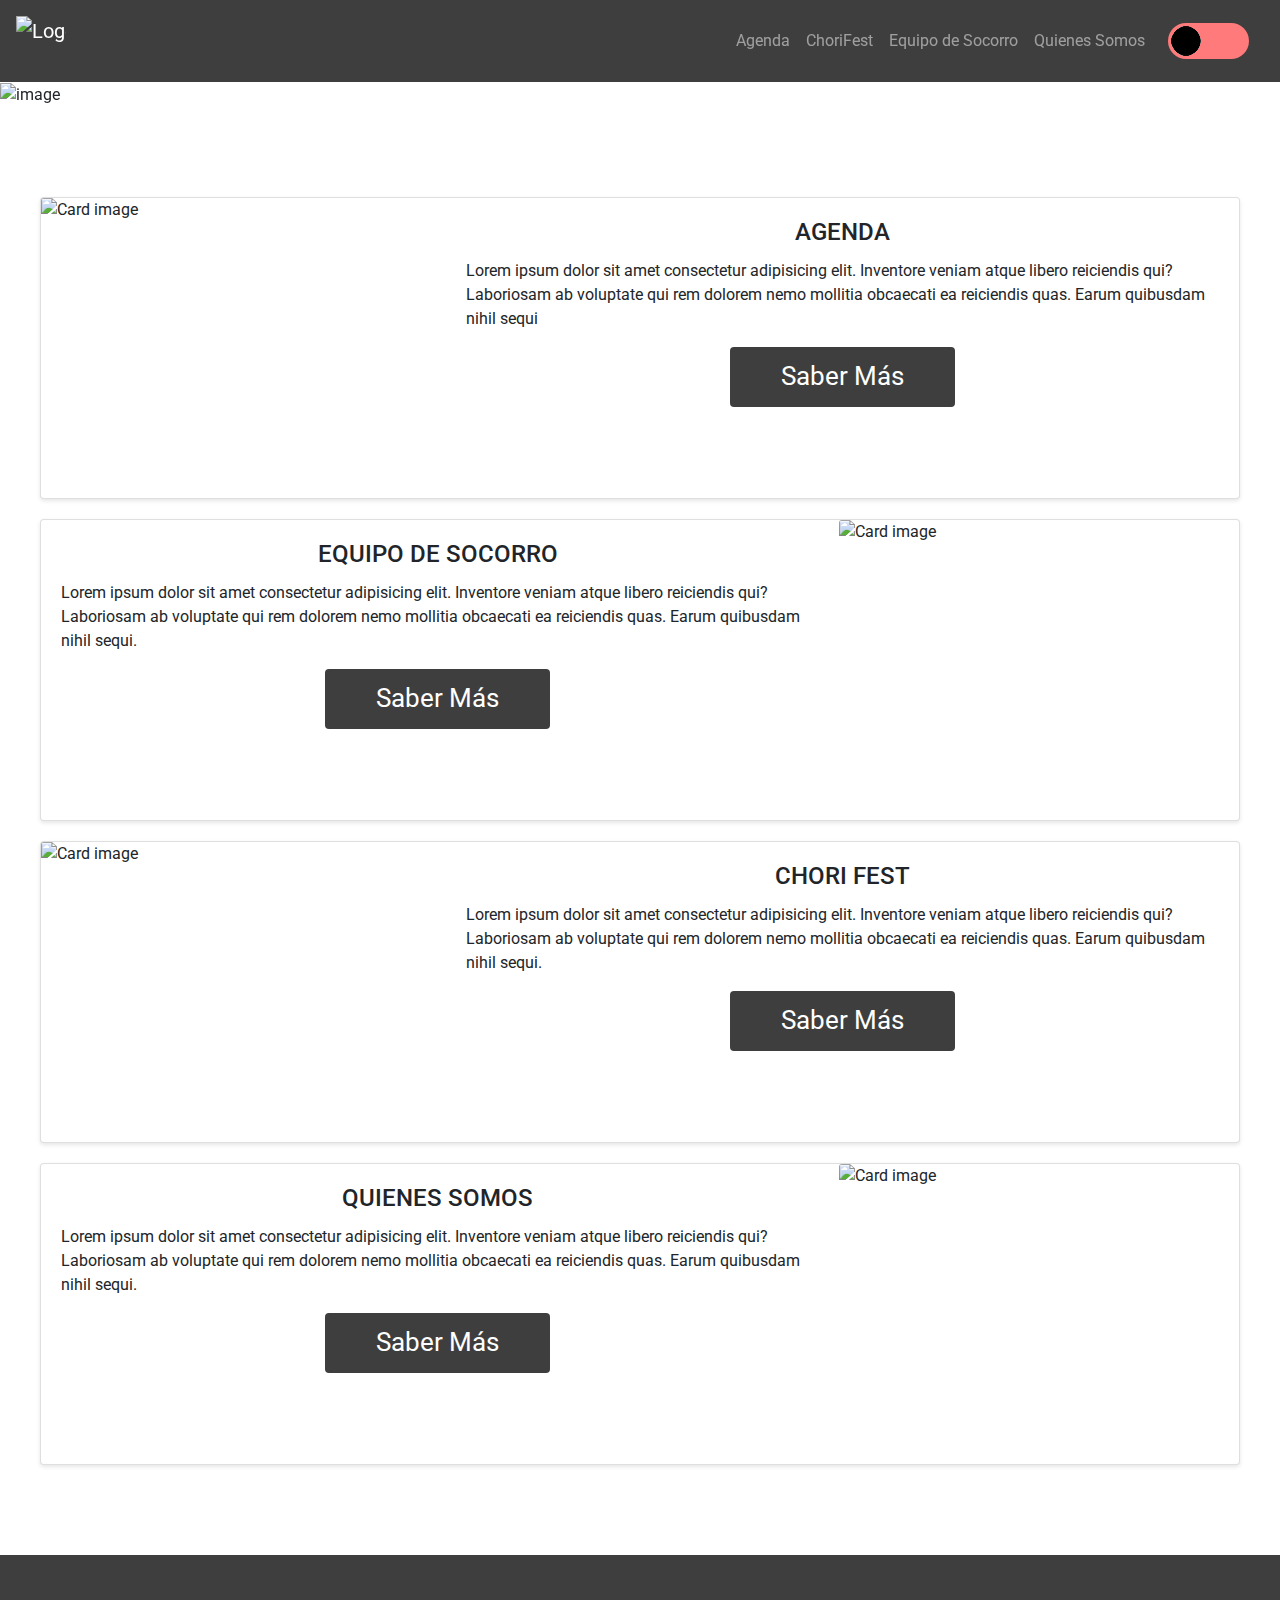
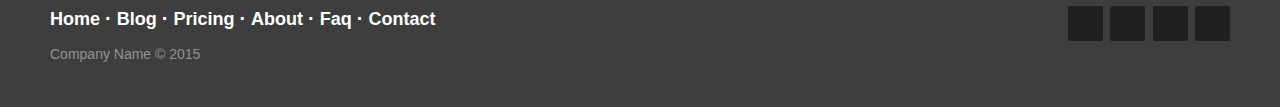
==== index.html @ 5a498813 "implementacion del post a la db desde el formulario" ====
<!DOCTYPE html>
<html lang="en">
<head>
    <meta charset="UTF-8">
    <meta http-equiv="X-UA-Compatible" content="IE=edge">
    <meta name="viewport" content="width=device-width, initial-scale=1.0">
    <title>Centro estudiantil</title>
    <link rel="stylesheet" href="./src/css/style.css">
    <link rel="stylesheet" href="../../src/css/footer.css">
    <link rel="stylesheet" href="./src/css/darkMode.css">
    <link rel="shortcut icon" href="./src/img/index/icons/logo grande.jpg" type="image/x-icon">
<!--Importar las librerias-->
    
    <!-- Latest compiled and minified CSS -->
    <link rel="stylesheet" href="https://cdn.jsdelivr.net/npm/bootstrap@4.6.1/dist/css/bootstrap.min.css">

    <!-- jQuery library -->
    <script src="https://cdn.jsdelivr.net/npm/jquery@3.6.0/dist/jquery.slim.min.js"></script>

    <!-- Popper JS -->
    <script src="https://cdn.jsdelivr.net/npm/popper.js@1.16.1/dist/umd/popper.min.js"></script>

    <!-- Latest compiled JavaScript -->
    <script src="https://cdn.jsdelivr.net/npm/bootstrap@4.6.1/dist/js/bootstrap.bundle.min.js"></script>
    
</head>

<body id="body" class="light">

  <nav class="navbar navbar-expand-sm navbar-dark sticky-top">
          
    <a class="navbar-brand" href="../../index.html">
      <img src="./src/img/index/icons/logo grande.jpg" alt="Logo" class="d-inline-block align-top">
    </a>
    
    <ul class="navbar-nav">
        <!-- Barra de navegacion desplegable -->
        <div class="collapse navbar-collapse" id="collapsibleNavbar">
          <ul class="navbar-nav mr-auto">
            <li class="nav-item">
                <a class="nav-link" href="/src/template/agenda.html">Agenda</a>
            </li>
            <li class="nav-item">
                <a class="nav-link" href="/src/template/chorifest.html">ChoriFest</a>
            </li>
            <li class="nav-item">
                <a class="nav-link" href="/src/template/equipo_socorro.html">Equipo de Socorro</a>
            </li>
            <li class="nav-item">
                <a class="nav-link" href="/src/template/quienes_somos.html">Quienes Somos</a>
            </li>
            <li class="nav-item">
                <input type="checkbox" class="darkmode" id="btn_dark">
                </input>
            </li>
          </ul>
        </div>
    </ul> 
            
    <button class="navbar-toggler" type="button" data-toggle="collapse" data-target="#collapsibleNavbar">
      <span class="navbar-toggler-icon"></span>
    </button>

</nav>
  
  <header>
    <div id="demo" class="carousel slide" data-ride="carousel">

      <!-- Indicators -->
      <ul class="carousel-indicators">
        <li data-target="#demo" data-slide-to="0" class="active"></li>
        <li data-target="#demo" data-slide-to="1"></li>
        <li data-target="#demo" data-slide-to="2"></li>
      </ul>
    
      <!-- The slideshow -->
      <div class="carousel-inner">
        <div class="carousel-item active">
          <img src="./src/img/index/compu.jpeg" alt="image">
        </div>
        <div class="carousel-item">
          <img src="./src/img/index/estudiantes.jpg" alt="image">
        </div>
        <div class="carousel-item">
          <img src="./src/img/index/estudiantes2.jpg" alt="image">
        </div>
      </div>
    
      <!-- Left and right controls -->
      <a class="carousel-control-prev" href="#demo" data-slide="prev">
        <span class="carousel-control-prev-icon"></span>
      </a>
      <a class="carousel-control-next" href="#demo" data-slide="next">
        <span class="carousel-control-next-icon"></span>
      </a>
    
    </div>
  </header>
  
  <main class="container">
    
    <section id="agenda">
    
      <div class="card">
        <img class="card-img-top" src="./src/img/index/images.jpeg" alt="Card image">
        <div class="card-body">
          <h4 class="card-title">AGENDA</h4>
          <p class="card-text">           
            Lorem ipsum dolor sit amet consectetur adipisicing elit. 
            Inventore veniam atque libero reiciendis qui? 
            Laboriosam ab voluptate qui rem dolorem nemo mollitia obcaecati ea reiciendis quas. 
            Earum quibusdam nihil sequi
          </p>
          <a href="./src/template/agenda.html" class="btn">Saber Más</a>
        </div>
      </div>
      
    </section>
  
    <section id="equipoSocorro">
      <div class="card">
        <img class="card-img-top" src="./src/img/index/images.jpeg" alt="Card image">
        <div class="card-body">
          <h4 class="card-title">EQUIPO DE SOCORRO</h4>
          <p class="card-text">           
            Lorem ipsum dolor sit amet consectetur adipisicing elit. 
            Inventore veniam atque libero reiciendis qui? 
            Laboriosam ab voluptate qui rem dolorem nemo mollitia obcaecati ea reiciendis quas. 
            Earum quibusdam nihil sequi.
          </p>
          <a href="./src/template/equipo_socorro.html" class="btn">Saber Más</a>
        </div>
      </div>
    </section>
    
    <section id="chorifest">
      <div class="card">
        <img class="card-img-top" src="./src/img/index/images.jpeg" alt="Card image">
        <div class="card-body">
          <h4 class="card-title">CHORI FEST</h4>
          <p class="card-text">           
            Lorem ipsum dolor sit amet consectetur adipisicing elit. 
            Inventore veniam atque libero reiciendis qui? 
            Laboriosam ab voluptate qui rem dolorem nemo mollitia obcaecati ea reiciendis quas. 
            Earum quibusdam nihil sequi.
          </p>
          <a href="./src/template/chorifest.html" class="btn">Saber Más</a>
        </div>
      </div>
    </section>
    
    <section id="quienesSomos">
      <div class="card">
        <img class="card-img-top" src="./src/img/index/images.jpeg" alt="Card image">
        <div class="card-body">
          <h4 class="card-title">QUIENES SOMOS</h4>
          <p class="card-text">           
            Lorem ipsum dolor sit amet consectetur adipisicing elit. 
            Inventore veniam atque libero reiciendis qui? 
            Laboriosam ab voluptate qui rem dolorem nemo mollitia obcaecati ea reiciendis quas. 
            Earum quibusdam nihil sequi.
          </p>
          <a href="./src/template/quienes_somos.html" class="btn">Saber Más</a>
        </div>
      </div>
    </section>
  </main>  

	<footer class="footer-distributed">
    
		<div class="footer-right">
    
			<a href="#"><i class="fa fa-facebook"></i></a>
			<a href="#"><i class="fa fa-twitter"></i></a>
			<a href="#"><i class="fa fa-linkedin"></i></a>
			<a href="#"><i class="fa fa-github"></i></a>
    
		</div>
    
		<div class="footer-left">
    
			<p class="footer-links">
				<a class="link-1" href="#">Home</a>
    
				<a href="#">Blog</a>
    
				<a href="#">Pricing</a>
    
				<a href="#">About</a>
    
				<a href="#">Faq</a>
    
				<a href="#">Contact</a>
			</p>
    
			<p>Company Name &copy; 2015</p>
		</div>
      
	</footer>  
  
  <script src="./src/js/global/darkMode.js"></script>
  <script src="https://kit.fontawesome.com/4d7393f56f.js" crossorigin="anonymous"></script>
</body>
</html>
---- src/css/style.css ----
@import url(https://fonts.googleapis.com/css?family=Roboto:400,500,300,700);


@media screen and (min-width: 576px) {
    /* Adjust the left margin of navbar-nav to push it to the right */
    .navbar-nav {
        margin-left: auto;
    }
    
    /* Styles for individual navigation elements in the navbar */
    .navbar-nav .nav-item {
        display: flex; /* Display elements in a row */
        align-items: center; /* Vertically center within each element */
    }    
}

/* Styles for the navigation bar */
nav {
    background-color: #3e3e3e; /* Dark blue background color */
}

/* Styles for images within navigation links */
nav a img { 
    height: 50px; /* Image height */
    width: 50px; /* Image width */
}


/* Styles for images within the header carousel */
header .carousel-inner img {
    width: 100%; /* Full width */
    height: 500px; /* Fixed height */
    object-fit: cover; /* Maintain aspect ratio while fitting into the container */
}



.container {
  display: flex;
  flex-direction: column;
  justify-content: center;
  align-items: center;
  margin: 40px;
  padding: 40px;
}

.card{
    width: 1200px;
    display: flex;
    flex-direction: row;
    margin: 10px;
    gap: 5px;
    background-color: #FFFFFF;
    box-shadow: 0 2px 4px rgba(0, 0, 0, 0.1);
}


.card .card-img-top {
    width: 400px;
    height: 300px;
}

.card-body {
    display: flex;
    flex-direction: column;
    align-items: center;
}

.card-body a{
    display: flex;
    justify-content: center;
    align-items: center;
    background:#3e3e3e; /* Dark blue background color */

    color:#fff;
    border:none;
    position:relative;
    height:60px;
    font-size:1.6em;
    padding:0 2em;
    cursor:pointer;
    transition:800ms ease all;
    outline:none;
  }
.card-body a:hover{
    background:#fff;
    color:#3e3e3e;
  }
.card-body a:before,
.card-body a:after{
    content:'';
    position:absolute;
    top:0;
    right:0;
    height:2px;
    width:0;
    background: #3e3e3e;
    transition:400ms ease all;
  }
.card-body a:after{
    right:inherit;
    top:inherit;
    left:0;
    bottom:0;
  }
.card-body a:hover:before,
.card-body a:hover:after{
    width:100%;
    transition:800ms ease all;
  }
---- src/css/footer.css ----
#agenda .card{
    flex-direction: row;
    }
    
    #chorifest .card {
        flex-direction: row;
    }
    
    #equipoSocorro .card{
      flex-direction: row-reverse;
    }
    
    #quienesSomos .card {
        flex-direction: row-reverse;
    }
    
    footer{
        display: flex;
        align-items: center;
        background-color:#AAAAAA;
    }
    
    #social-media {
        display: flex;
        flex-direction: row;
        justify-content: space-evenly;
        align-items: center;
    }
    
    #social-media img{
        width: 30px; 
        height: 30px;
        margin: 10px;
    }
    
    #direcciones {
        display: flex;
        flex-direction: row;
        justify-content: center;
        text-align: center;
    }
    
    
    .footer-distributed {
      background-color: #3e3e3e; /* Dark blue background color */
      box-shadow: 0 1px 1px 0 rgba(0, 0, 0, 0.12);
      box-sizing: border-box;
      width: 100%;
      text-align: left;
      font: normal 16px sans-serif;
      padding: 45px 50px;
    }
    
    .footer-distributed .footer-left p {
      color: #8f9296;
      font-size: 14px;
      margin: 0;
    }
    /* Footer links */
    
    .footer-distributed p.footer-links {
      font-size: 18px;
      font-weight: bold;
      color: #ffffff;
      margin: 0 0 10px;
      padding: 0;
      transition: ease .25s;
    }
    
    .footer-distributed p.footer-links a {
      display: inline-block;
      line-height: 1.8;
      text-decoration: none;
      color: inherit;
      transition: ease .25s;
    }
    
    .footer-distributed .footer-links a:before {
      content: "·";
      font-size: 20px;
      left: 0;
      color: #fff;
      display: inline-block;
      padding-right: 5px;
    }
    
    .footer-distributed .footer-links .link-1:before {
      content: none;
    }
    
    .footer-distributed .footer-right {
      float: right;
      margin-top: 6px;
      max-width: 180px;
    }
    
    .footer-distributed .footer-right a {
      display: inline-block;
      width: 35px;
      height: 35px;
      background-color: #202020; /* Dark blue background color */
      border-radius: 2px;
      font-size: 20px;
      color: #ffffff;
      text-align: center;
      line-height: 35px;
      margin-left: 3px;
      transition:all .25s;
    }
    
    .footer-distributed .footer-right a:hover{transform:scale(1.1); -webkit-transform:scale(1.1);}
    
    .footer-distributed p.footer-links a:hover{text-decoration:underline;}
    
    /* Media Queries */
    
    @media (max-width: 600px) {
      .footer-distributed .footer-left, .footer-distributed .footer-right {
        text-align: center;
      }
      .footer-distributed .footer-right {
        float: none;
        margin: 0 auto 20px;
      }
      .footer-distributed .footer-left p.footer-links {
        line-height: 1.8;
      }
    }
---- src/css/darkMode.css ----
body {
  transition: background-color 0.5s ease;
}

.light {
  background-color: rgb(255, 255, 255);    
}

.dark {
  background-color: rgb(20, 20, 20);
}

.darkmode {
  --s: 30px; /* adjust this to control the size*/
  
  height: calc(var(--s) + var(--s)/5);
  width: auto;
  aspect-ratio: 2.25;
  border-radius: var(--s);
  margin: calc(var(--s)/2);
  display: grid;
  cursor: pointer;
  background-color: #ff7a7a;
  box-sizing: content-box;
  overflow: hidden;
  transition: .3s .1s;
  -webkit-appearance: none;
  -moz-appearance: none;
  appearance: none;
}

.darkmode:before {
  content: "";
  padding: calc(var(--s)/10);
  --_g: radial-gradient(circle closest-side at calc(100% - var(--s)/2) 50%, #000 96%, #0000);
  background: 
    var(--_g) 0 /var(--_p,var(--s)) 100% no-repeat content-box,
    var(--_g) var(--_p,0)/var(--s)  100% no-repeat content-box,
    #fff;
  mix-blend-mode: darken;
  filter: blur(calc(var(--s)/12)) contrast(11);
  transition: .4s, background-position .4s .1s,
    padding cubic-bezier(0,calc(var(--_i,-1)*200),1,calc(var(--_i,-1)*200)) .25s .1s;
}

.darkmode:checked + .screen:after + #instrucciones + #flex-container{
  background-color: #85ff7a;
  box-shadow: 0 20px 40px rgba(85, 255, 122, 0.4);
}

#instrucciones{
  box-shadow: 0 20px 40px rgba(206, 204, 204, 0.4);
}
#flex-container{
  box-shadow: 0 20px 40px rgba(206, 204, 204, 0.4);
}

/* Cambia el color del sombreado */
.screen:after {
  content: '';
  display: block;
  position: absolute;
  top: 0;
  left: 20px;
  right: 20px;
  bottom: 0;
  border-radius: 15px;
  box-shadow: 0 20px 40px rgba(206, 204, 204, 0.4);
  z-index: -1;
}

.darkmode:checked:before {
  padding: calc(var(--s)/10 + .05px) calc(var(--s)/10);
  --_p: 100%;
  --_i: 1;
}
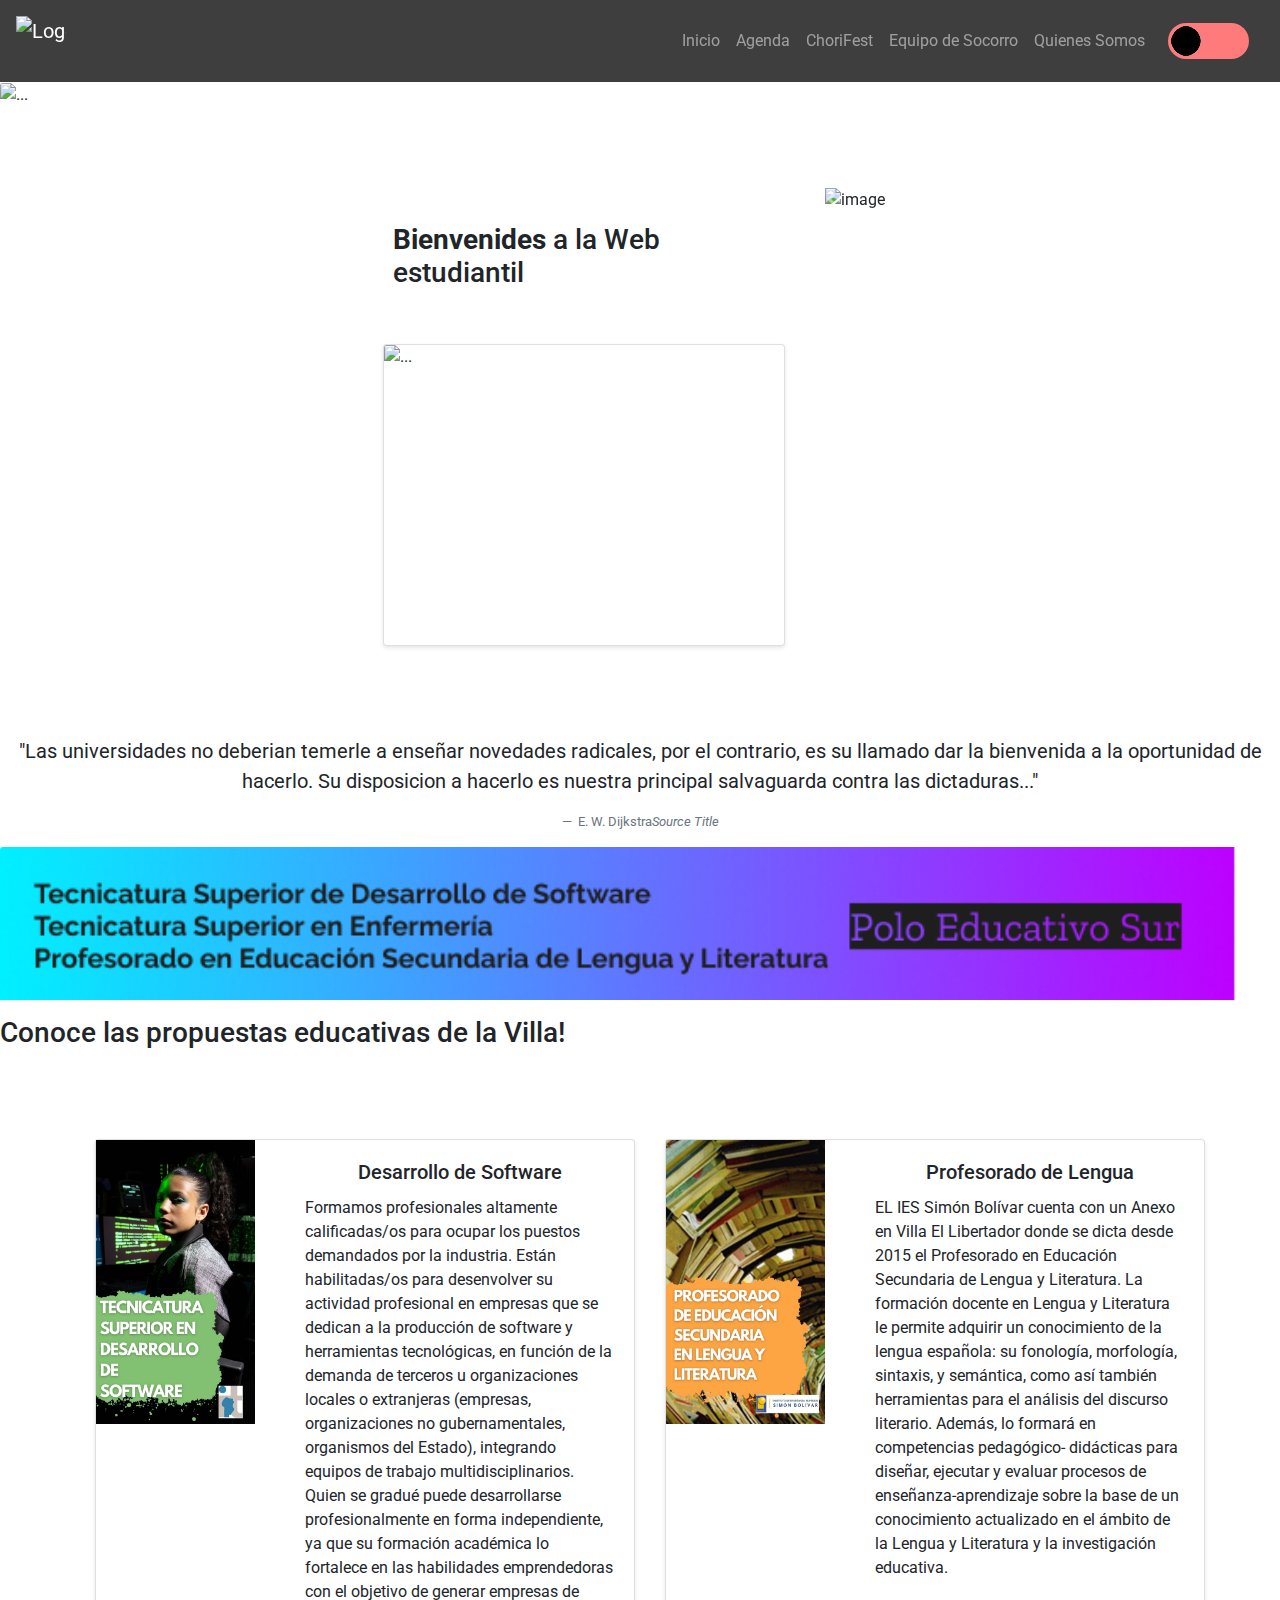
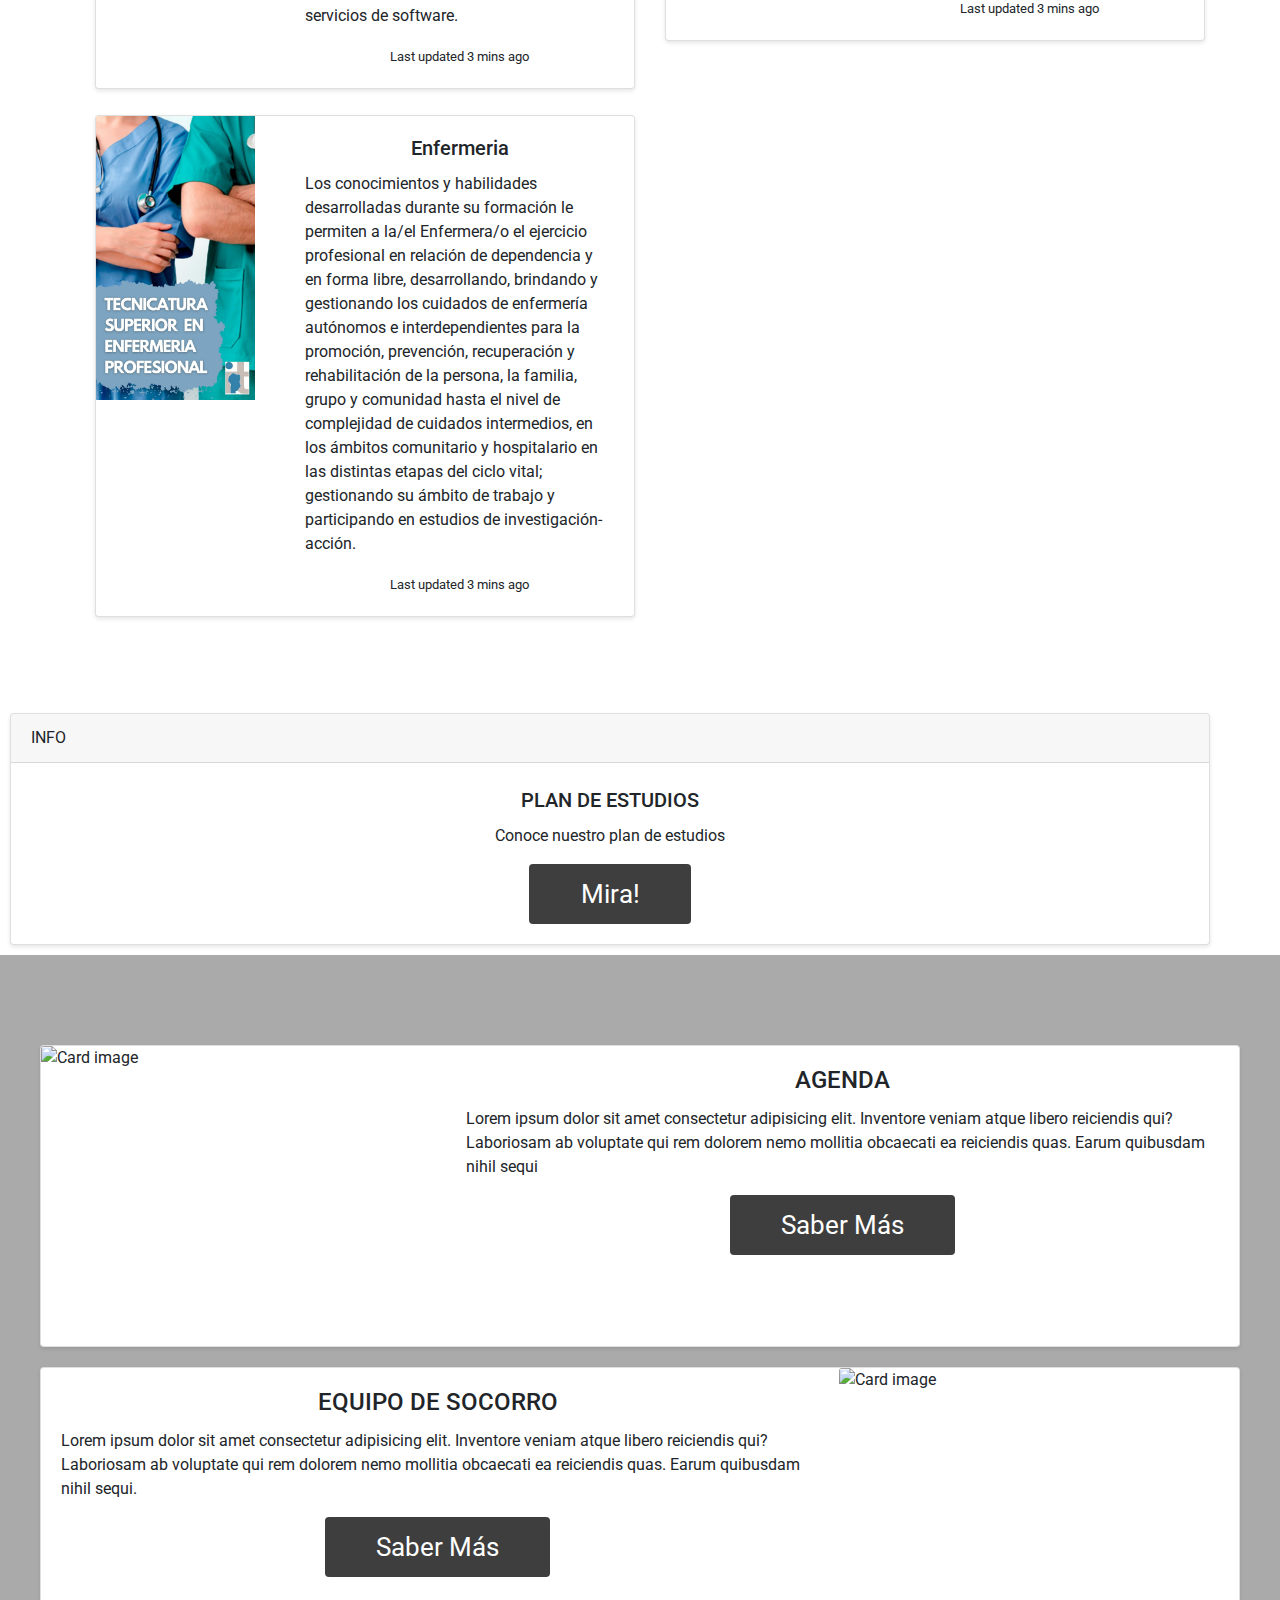
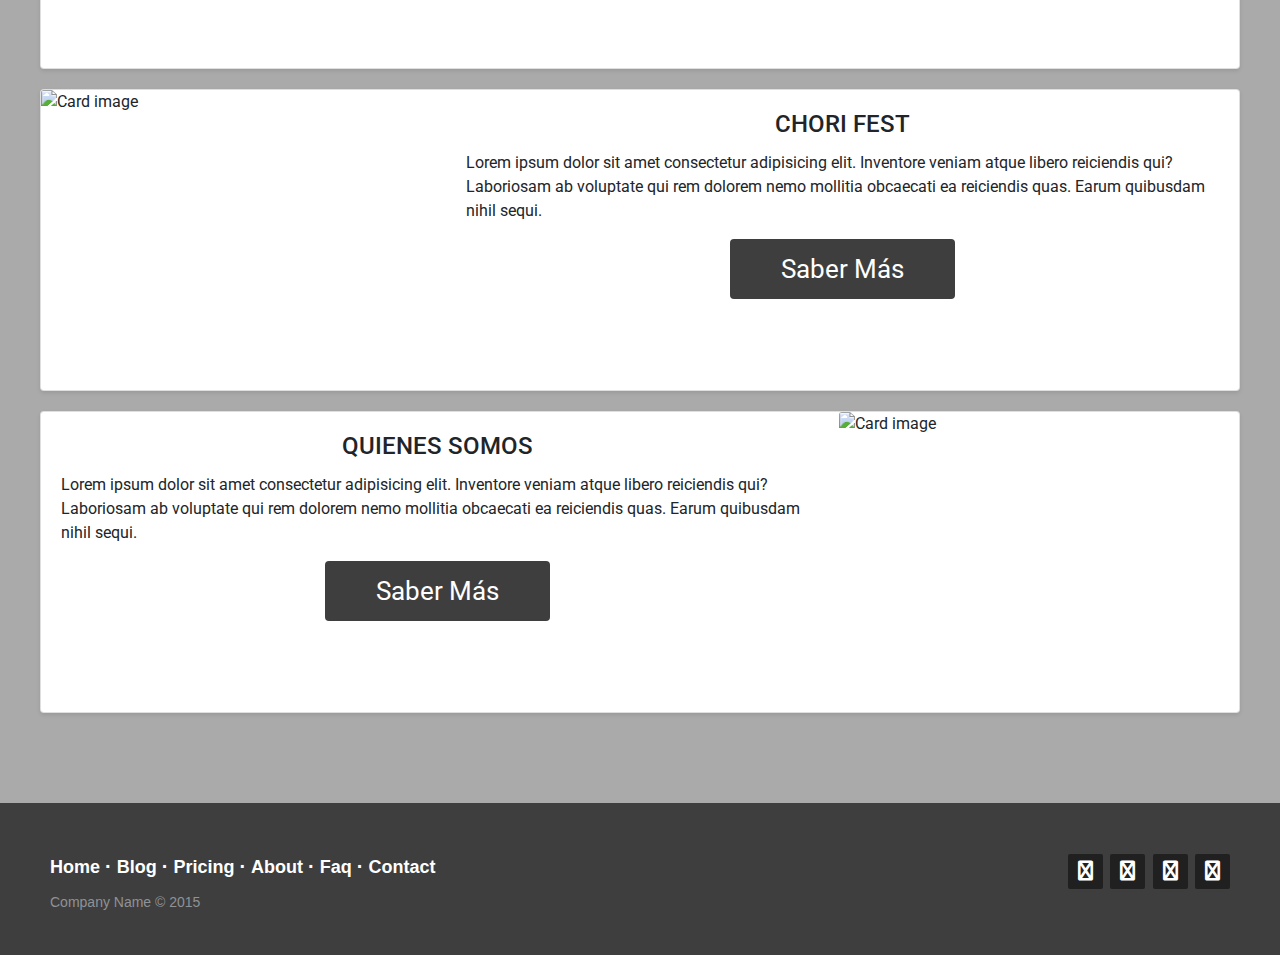
==== commit 78635845: "se actualizo el home (index), se agrego lo de polo educativo, y un par de banners" ====
--- a/index.html
+++ b/index.html
@@ -23,6 +23,8 @@
     <!-- Latest compiled JavaScript -->
     <script src="https://cdn.jsdelivr.net/npm/bootstrap@4.6.1/dist/js/bootstrap.bundle.min.js"></script>
     
+    <link rel="stylesheet" href="https://cdnjs.cloudflare.com/ajax/libs/font-awesome/6.0.0-beta3/css/all.min.css">
+    
 </head>
 
 <body id="body" class="light">
@@ -38,7 +40,10 @@
         <div class="collapse navbar-collapse" id="collapsibleNavbar">
           <ul class="navbar-nav mr-auto">
             <li class="nav-item">
-                <a class="nav-link" href="/src/template/agenda.html">Agenda</a>
+              <a class="nav-link" href="../../index.html"> Inicio </a>
+          </li>
+            <li class="nav-item">
+                <a class="nav-link" href="/src/template/agenda.html">Agenda </a>
             </li>
             <li class="nav-item">
                 <a class="nav-link" href="/src/template/chorifest.html">ChoriFest</a>
@@ -64,39 +69,163 @@
 </nav>
   
   <header>
-    <div id="demo" class="carousel slide" data-ride="carousel">
-
-      <!-- Indicators -->
-      <ul class="carousel-indicators">
-        <li data-target="#demo" data-slide-to="0" class="active"></li>
-        <li data-target="#demo" data-slide-to="1"></li>
-        <li data-target="#demo" data-slide-to="2"></li>
-      </ul>
-    
-      <!-- The slideshow -->
-      <div class="carousel-inner">
-        <div class="carousel-item active">
-          <img src="./src/img/index/compu.jpeg" alt="image">
-        </div>
-        <div class="carousel-item">
-          <img src="./src/img/index/estudiantes.jpg" alt="image">
-        </div>
-        <div class="carousel-item">
-          <img src="./src/img/index/estudiantes2.jpg" alt="image">
-        </div>
-      </div>
-    
-      <!-- Left and right controls -->
-      <a class="carousel-control-prev" href="#demo" data-slide="prev">
-        <span class="carousel-control-prev-icon"></span>
-      </a>
-      <a class="carousel-control-next" href="#demo" data-slide="next">
-        <span class="carousel-control-next-icon"></span>
-      </a>
-    
-    </div>
+<div class="img">
+  <img src="src\img\index\Group 3.svg" class="card-img-top" alt="...">
+</div>
+
   </header>
-  
+
+  
+  <div class="container">
+    <div class="row">
+      <div class="col">
+
+        <div class="card-body">
+          <p class="card-text"> <h3><strong> Bienvenides</strong> a la Web estudiantil</h3></p>
+        </div>
+        <div class="card" style="width: auto">
+          <img src="src\img\index\mujer en tecnologia.png" class="card-img-top" alt="...">
+
+        </div>
+
+      </div>
+      <div class="col">
+
+        <div id="demo" class="carousel slide" data-ride="carousel">
+
+          <!-- Indicators -->
+          <ul class="carousel-indicators">
+            <li data-target="#demo" data-slide-to="0" class="active"></li>
+            <li data-target="#demo" data-slide-to="1"></li>
+            <li data-target="#demo" data-slide-to="2"></li>
+          </ul>
+        
+          <!-- The slideshow -->
+          <div class="carousel-inner">
+            <div class="carousel-item active">
+              <img src="src\img\index\chicas develop.png" alt="image">
+            </div>
+            <div class="carousel-item">
+              <img src="src\img\index\chicas hardware.png" alt="image">
+            </div>
+            <div class="carousel-item">
+              <img src="src\img\index\perrito programador.png" alt="image">
+            </div>
+          </div>
+        
+          <!-- Left and right controls -->
+          <a class="carousel-control-prev" href="#demo" data-slide="prev">
+            <span class="carousel-control-prev-icon"></span>
+          </a>
+          <a class="carousel-control-next" href="#demo" data-slide="next">
+            <span class="carousel-control-next-icon"></span>
+          </a>
+        
+        </div>
+      </div>
+    </div>
+  </div>
+
+
+  <figure class="text-center">
+    <blockquote class="blockquote">
+      <p>"Las universidades no deberian temerle a enseñar novedades radicales, por el contrario, es su llamado
+        dar la bienvenida a la oportunidad de hacerlo.
+      Su disposicion a hacerlo es nuestra principal salvaguarda contra las dictaduras..." </p>
+    </blockquote>
+    <figcaption class="blockquote-footer">
+      E. W. Dijkstra<cite title="Source Title">Source Title</cite>
+    </figcaption>
+  </figure>
+
+  
+<!-- POLO EDUCATIVO -->
+
+<div class="img">
+  <img src="src\img\index\polo.png" class="card-img-top" alt="...">
+</div>
+<div class="propuesta">
+<p>
+  <h3>Conoce las propuestas educativas de la Villa!</h3>
+</p>
+</div>
+<div class="container">
+  <div class="row">
+    <div class="col-md-6">
+      <div class="card mb-3" style="max-width: 540px;">
+        <div class="row g-0">
+          <div class="col-md-4">
+            <img src="src\img\index\SOFTWARE IMG.jpg" class="img-fluid rounded-start" alt="...">
+          </div>
+          <div class="col-md-8">
+            <div class="card-body">
+              <h5 class="card-title">Desarrollo de Software</h5>
+              <p class="card-text">Formamos profesionales altamente calificadas/os para ocupar los puestos demandados por la industria. 
+
+                Están habilitadas/os para desenvolver su actividad profesional en empresas que se dedican a la producción de software y herramientas tecnológicas, en función de la demanda de terceros u organizaciones locales o extranjeras (empresas, organizaciones no gubernamentales, organismos del Estado), integrando equipos de trabajo multidisciplinarios. 
+                
+                Quien se gradué puede desarrollarse profesionalmente en forma independiente, ya que su formación académica lo fortalece en las habilidades emprendedoras con el objetivo de generar empresas 
+                de servicios de software.</p>
+              <p class="card-text"><small class="text-body-secondary">Last updated 3 mins ago</small></p>
+            </div>
+          </div>
+        </div>
+      </div>
+    </div>
+    <div class="col-md-6">
+      <div class="card mb-3" style="max-width: 540px;">
+        <div class="row g-0">
+          <div class="col-md-4">
+            <img src="src\img\index\lengua img.jpg" class="img-fluid rounded-start" alt="...">
+          </div>
+          <div class="col-md-8">
+            <div class="card-body">
+              <h5 class="card-title">Profesorado de Lengua</h5>
+              <p class="card-text">EL IES Simón Bolívar cuenta con un Anexo en Villa El Libertador donde se dicta desde 2015 el Profesorado en Educación Secundaria de Lengua y Literatura. La formación docente en Lengua y Literatura le permite adquirir un conocimiento de la lengua española: su fonología, morfología, sintaxis, y semántica, como así también herramientas para el análisis del discurso literario. 
+                Además, lo formará en competencias pedagógico- didácticas para diseñar, ejecutar y evaluar procesos de enseñanza-aprendizaje sobre la base de un conocimiento actualizado en el ámbito de la Lengua y Literatura y la investigación educativa.
+                </p>
+              <p class="card-text"><small class="text-body-secondary">Last updated 3 mins ago</small></p>
+            </div>
+          </div>
+        </div>
+      </div>
+    </div>
+    <div class="col-md-6">
+      <div class="card mb-3" style="max-width: 540px;">
+        <div class="row g-0">
+          <div class="col-md-4">
+            <img src="src\img\index\enfermeria img.jpg" class="img-fluid rounded-start" alt="...">
+          </div>
+          <div class="col-md-8">
+            <div class="card-body">
+              <h5 class="card-title">Enfermeria</h5>
+              <p class="card-text">Los conocimientos y habilidades desarrolladas durante su formación le permiten a la/el Enfermera/o el ejercicio profesional en relación de dependencia y en forma libre, desarrollando, brindando y gestionando los cuidados de enfermería autónomos e interdependientes para la promoción, prevención, recuperación y rehabilitación de la persona, la familia, grupo y comunidad hasta el nivel de complejidad de cuidados intermedios, en los ámbitos comunitario y hospitalario en las distintas etapas del ciclo vital; gestionando su ámbito de trabajo y participando en estudios de investigación-acción.</p>
+              <p class="card-text"><small class="text-body-secondary">Last updated 3 mins ago</small></p>
+            </div>
+          </div>
+        </div>
+      </div>
+    </div>
+  </div>
+</div>
+
+<!-- PLAN DE ESTUDIOS -->
+
+  <div class="card">
+    <div class="card-header">
+      INFO
+    </div>
+    <div class="card-body">
+      <h5 class="card-title">PLAN DE ESTUDIOS</h5>
+      <p class="card-text">Conoce nuestro plan de estudios</p>
+      <a href="https://8048bf14c1.clvaw-cdnwnd.com/f80d7a5356be0d319861778d7e89b608/200002384-ca321ca324/___PLAN%20DE%20ESTUDIOS%20DESARROLLO_2023_hc.pdf" class="btn btn-primary" target="_blank">Mira!</a>
+    </div>
+  </div>
+
+  <footer class="row">
+    <div class="col-12">
+
+
   <main class="container">
     
     <section id="agenda">
--- a/src/css/style.css
+++ b/src/css/style.css
@@ -108,4 +108,18 @@
     width:100%;
     transition:800ms ease all;
   }
-  +  #agenda .card{
+    flex-direction: row;
+    }
+    
+    #chorifest .card {
+        flex-direction: row;
+    }
+    
+    #equipoSocorro .card{
+      flex-direction: row-reverse;
+    }
+    
+    #quienesSomos .card {
+        flex-direction: row-reverse;
+    }--- a/src/css/footer.css
+++ b/src/css/footer.css
@@ -1,21 +1,4 @@
-
-#agenda .card{
-    flex-direction: row;
-    }
-    
-    #chorifest .card {
-        flex-direction: row;
-    }
-    
-    #equipoSocorro .card{
-      flex-direction: row-reverse;
-    }
-    
-    #quienesSomos .card {
-        flex-direction: row-reverse;
-    }
-    
-    footer{
+        footer{
         display: flex;
         align-items: center;
         background-color:#AAAAAA;
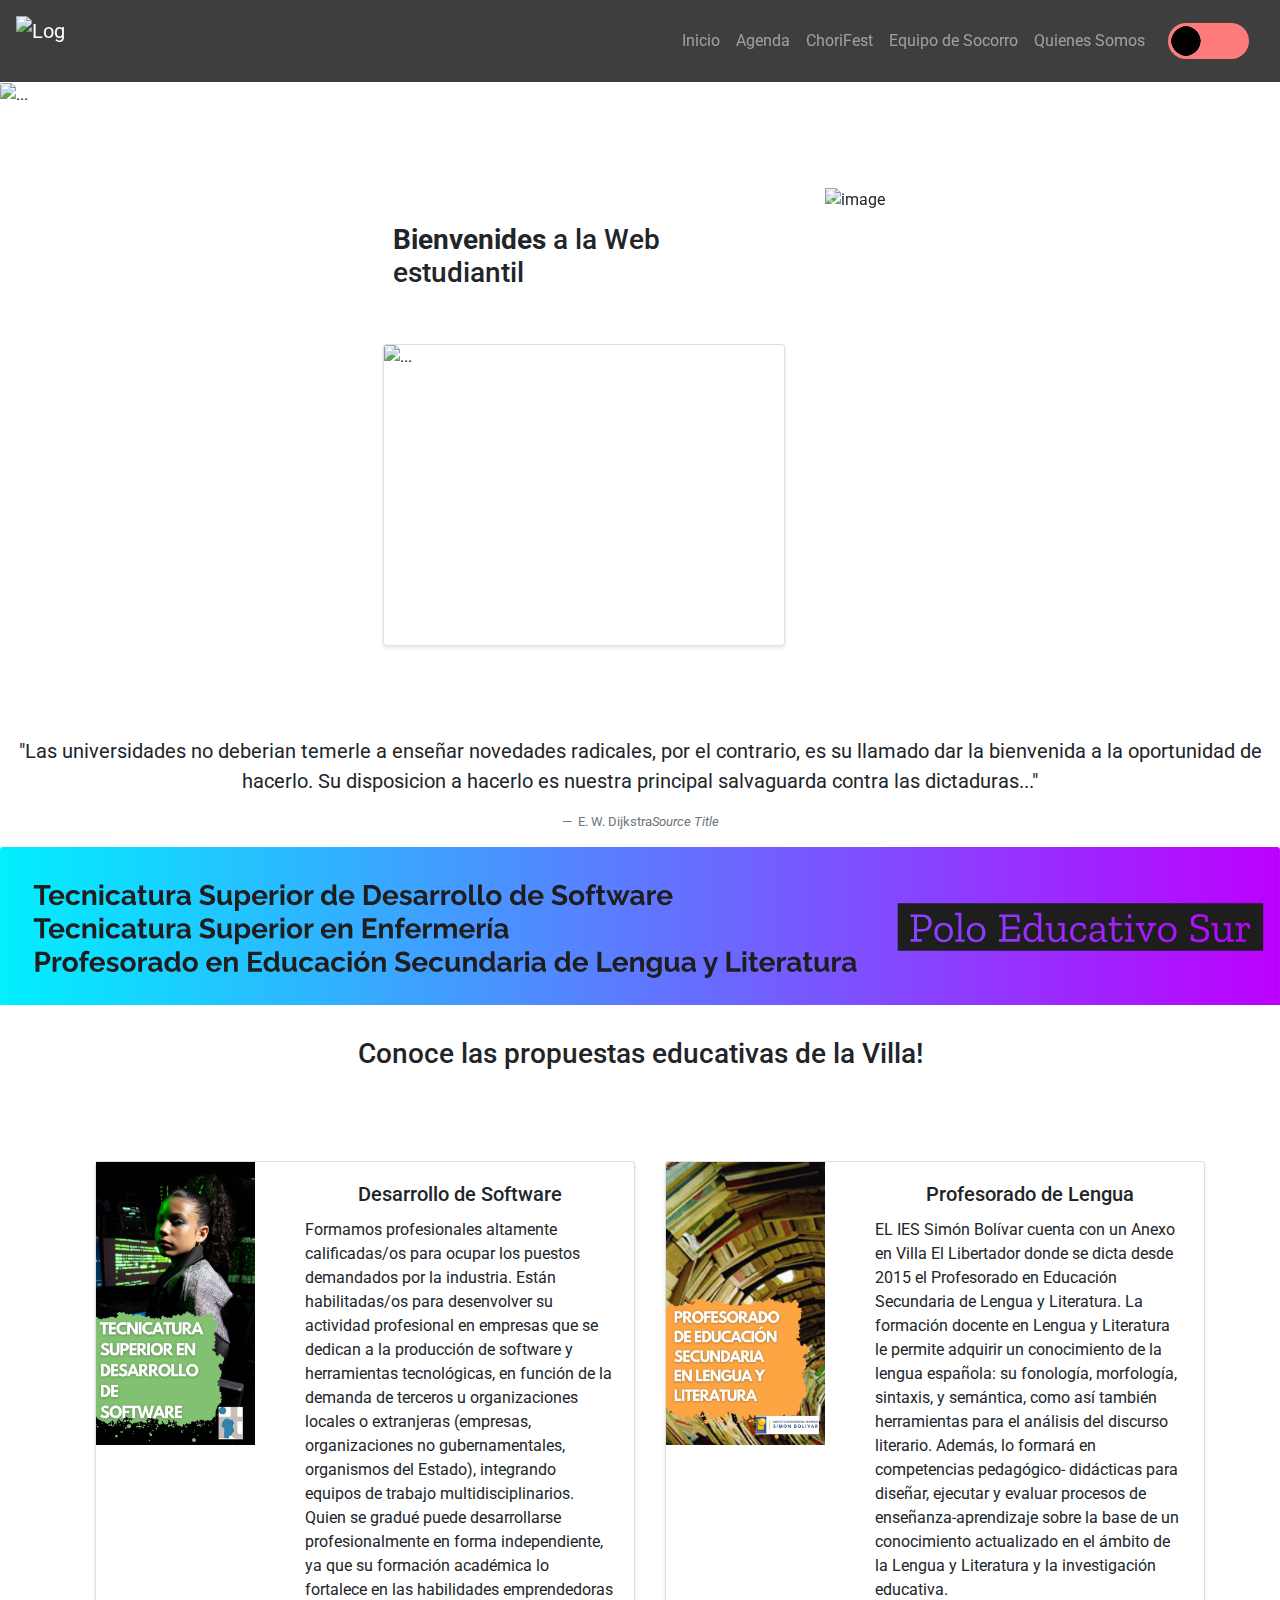
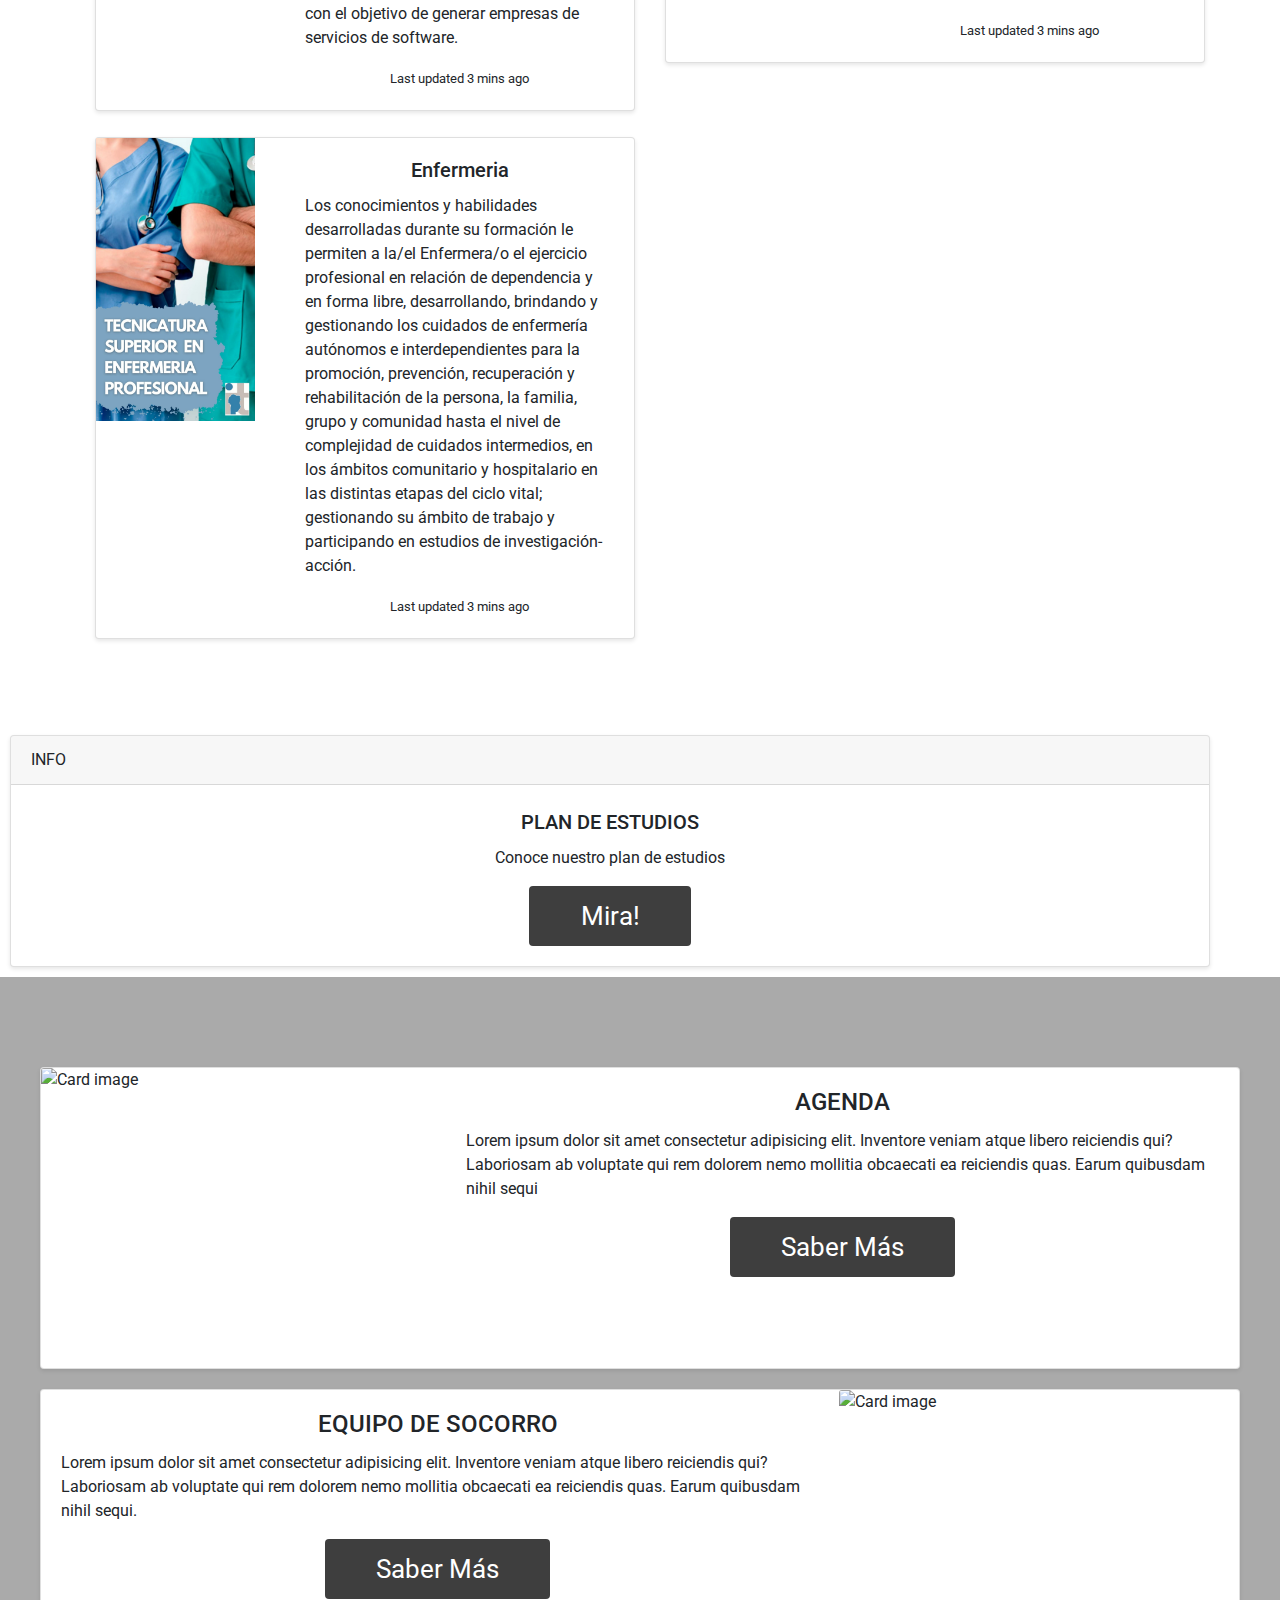
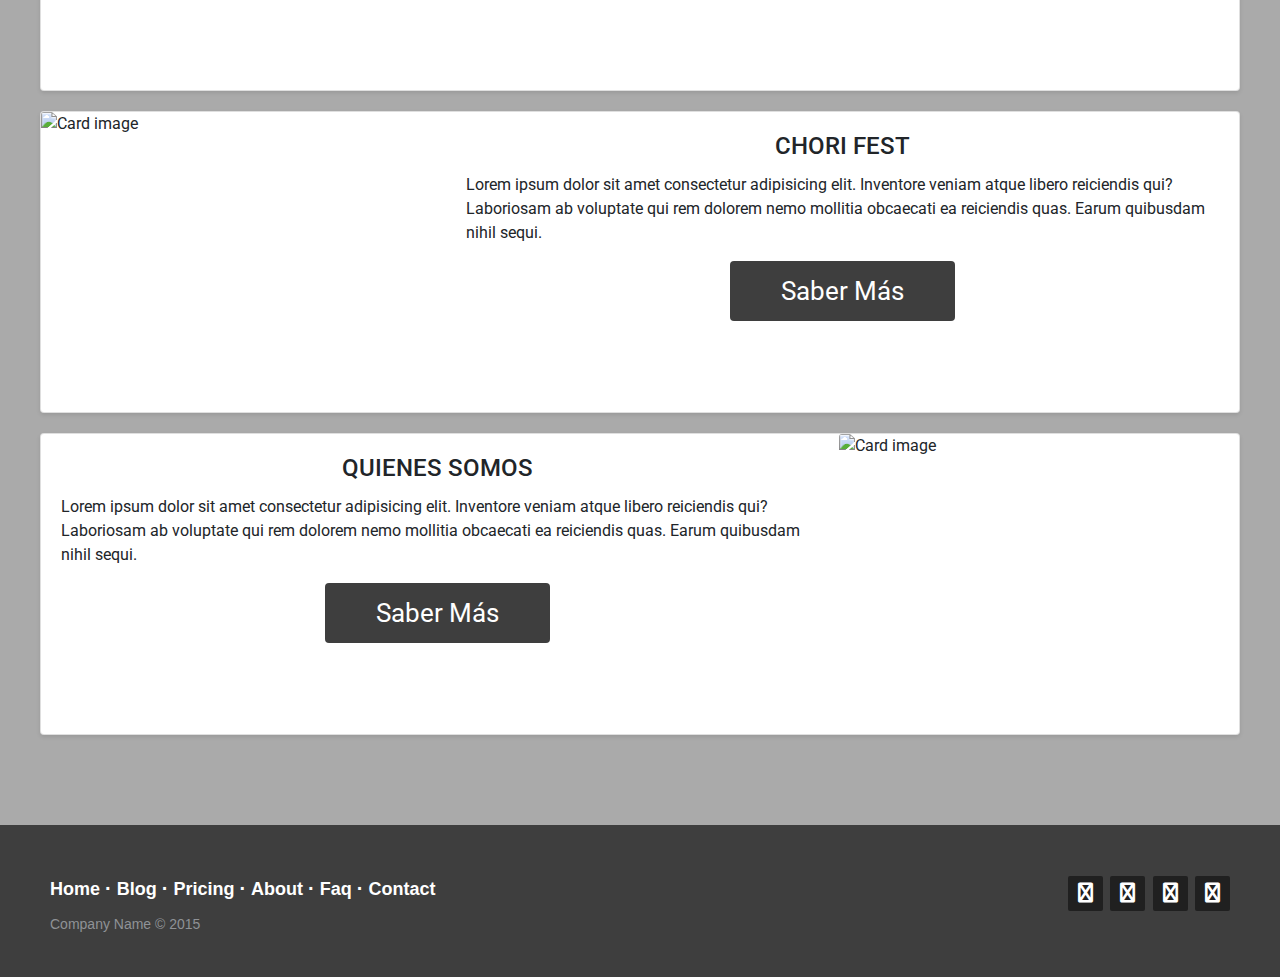
==== commit 91c72834: "se arregla banner 2" ====
--- a/index.html
+++ b/index.html
@@ -142,7 +142,7 @@
 <!-- POLO EDUCATIVO -->
 
 <div class="img">
-  <img src="src\img\index\polo.png" class="card-img-top" alt="...">
+  <img src="src\img\index\banner 2.svg" class="card-img-top" alt="...">
 </div>
 <div class="propuesta">
 <p>
--- a/src/css/style.css
+++ b/src/css/style.css
@@ -122,4 +122,11 @@
     
     #quienesSomos .card {
         flex-direction: row-reverse;
-    }+    }
+
+    .propuesta h3 {
+      padding-top: 1rem;
+      text-align: center;
+    }
+
+    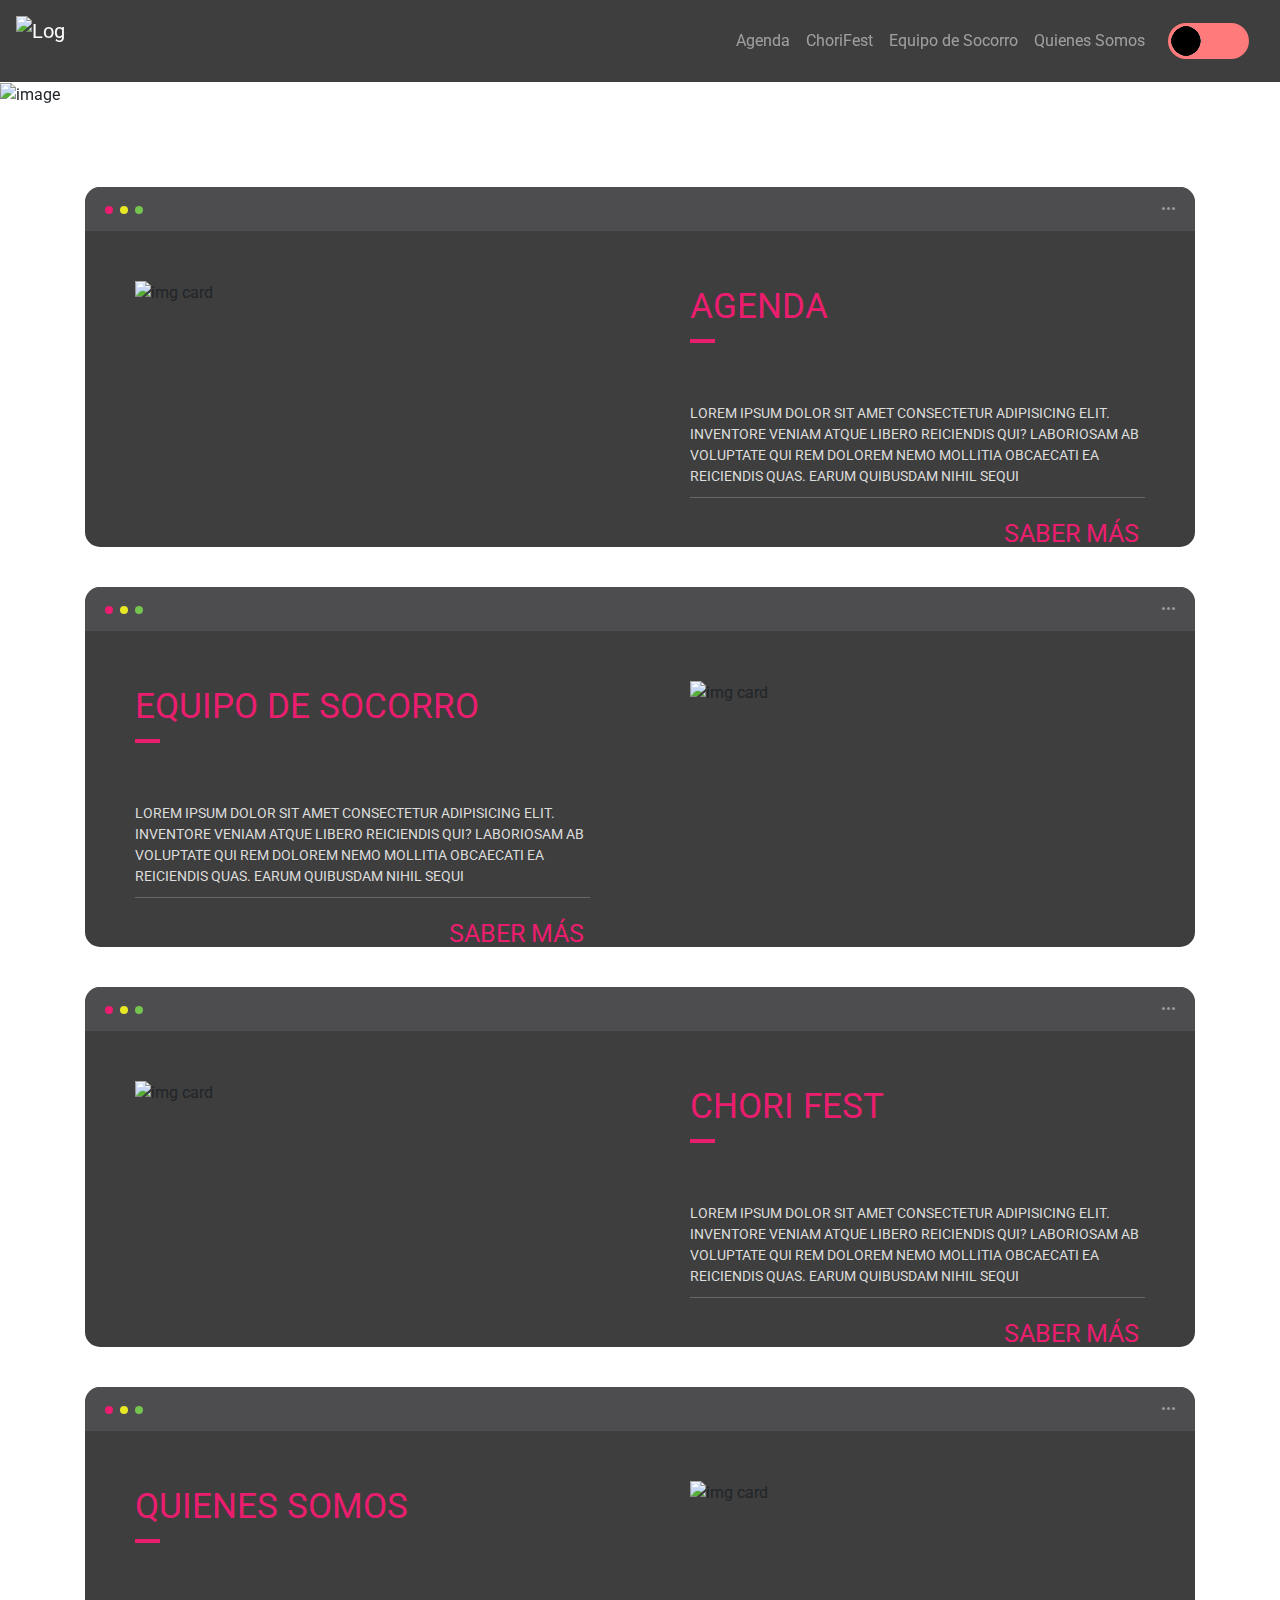
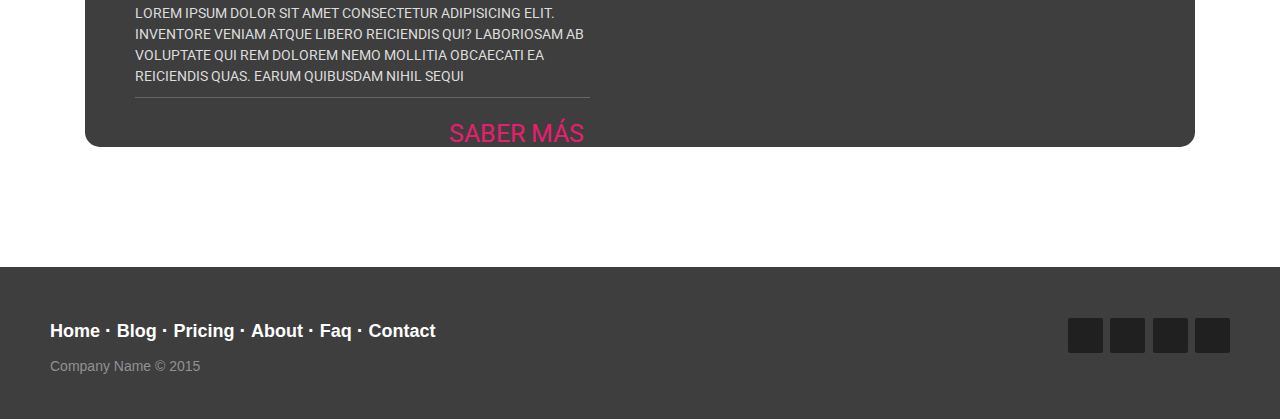
==== commit 00f268c8: "cambio de cards en index" ====
--- a/index.html
+++ b/index.html
@@ -6,7 +6,9 @@
     <meta name="viewport" content="width=device-width, initial-scale=1.0">
     <title>Centro estudiantil</title>
     <link rel="stylesheet" href="./src/css/style.css">
+    <link rel="stylesheet" href="./src/css/index.css">
     <link rel="stylesheet" href="../../src/css/footer.css">
+    <link rel="stylesheet" href="./src/css/navbar.css">
     <link rel="stylesheet" href="./src/css/darkMode.css">
     <link rel="shortcut icon" href="./src/img/index/icons/logo grande.jpg" type="image/x-icon">
 <!--Importar las librerias-->
@@ -22,8 +24,6 @@
 
     <!-- Latest compiled JavaScript -->
     <script src="https://cdn.jsdelivr.net/npm/bootstrap@4.6.1/dist/js/bootstrap.bundle.min.js"></script>
-    
-    <link rel="stylesheet" href="https://cdnjs.cloudflare.com/ajax/libs/font-awesome/6.0.0-beta3/css/all.min.css">
     
 </head>
 
@@ -40,10 +40,7 @@
         <div class="collapse navbar-collapse" id="collapsibleNavbar">
           <ul class="navbar-nav mr-auto">
             <li class="nav-item">
-              <a class="nav-link" href="../../index.html"> Inicio </a>
-          </li>
-            <li class="nav-item">
-                <a class="nav-link" href="/src/template/agenda.html">Agenda </a>
+                <a class="nav-link" href="/src/template/agenda.html">Agenda</a>
             </li>
             <li class="nav-item">
                 <a class="nav-link" href="/src/template/chorifest.html">ChoriFest</a>
@@ -69,227 +66,182 @@
 </nav>
   
   <header>
-<div class="img">
-  <img src="src\img\index\Group 3.svg" class="card-img-top" alt="...">
-</div>
-
+    <div id="demo" class="carousel slide" data-ride="carousel">
+
+      <!-- Indicators -->
+      <ul class="carousel-indicators">
+        <li data-target="#demo" data-slide-to="0" class="active"></li>
+        <li data-target="#demo" data-slide-to="1"></li>
+        <li data-target="#demo" data-slide-to="2"></li>
+      </ul>
+    
+      <!-- The slideshow -->
+      <div class="carousel-inner">
+        <div class="carousel-item active">
+          <img src="./src/img/index/compu.jpeg" alt="image">
+        </div>
+        <div class="carousel-item">
+          <img src="./src/img/index/estudiantes.jpg" alt="image">
+        </div>
+        <div class="carousel-item">
+          <img src="./src/img/index/estudiantes2.jpg" alt="image">
+        </div>
+      </div>
+    
+      <!-- Left and right controls -->
+      <a class="carousel-control-prev" href="#demo" data-slide="prev">
+        <span class="carousel-control-prev-icon"></span>
+      </a>
+      <a class="carousel-control-next" href="#demo" data-slide="next">
+        <span class="carousel-control-next-icon"></span>
+      </a>
+    
+    </div>
   </header>
-
   
-  <div class="container">
-    <div class="row">
-      <div class="col">
-
-        <div class="card-body">
-          <p class="card-text"> <h3><strong> Bienvenides</strong> a la Web estudiantil</h3></p>
-        </div>
-        <div class="card" style="width: auto">
-          <img src="src\img\index\mujer en tecnologia.png" class="card-img-top" alt="...">
-
-        </div>
-
-      </div>
-      <div class="col">
-
-        <div id="demo" class="carousel slide" data-ride="carousel">
-
-          <!-- Indicators -->
-          <ul class="carousel-indicators">
-            <li data-target="#demo" data-slide-to="0" class="active"></li>
-            <li data-target="#demo" data-slide-to="1"></li>
-            <li data-target="#demo" data-slide-to="2"></li>
-          </ul>
-        
-          <!-- The slideshow -->
-          <div class="carousel-inner">
-            <div class="carousel-item active">
-              <img src="src\img\index\chicas develop.png" alt="image">
-            </div>
-            <div class="carousel-item">
-              <img src="src\img\index\chicas hardware.png" alt="image">
-            </div>
-            <div class="carousel-item">
-              <img src="src\img\index\perrito programador.png" alt="image">
-            </div>
-          </div>
-        
-          <!-- Left and right controls -->
-          <a class="carousel-control-prev" href="#demo" data-slide="prev">
-            <span class="carousel-control-prev-icon"></span>
-          </a>
-          <a class="carousel-control-next" href="#demo" data-slide="next">
-            <span class="carousel-control-next-icon"></span>
-          </a>
-        
-        </div>
-      </div>
-    </div>
-  </div>
-
-
-  <figure class="text-center">
-    <blockquote class="blockquote">
-      <p>"Las universidades no deberian temerle a enseñar novedades radicales, por el contrario, es su llamado
-        dar la bienvenida a la oportunidad de hacerlo.
-      Su disposicion a hacerlo es nuestra principal salvaguarda contra las dictaduras..." </p>
-    </blockquote>
-    <figcaption class="blockquote-footer">
-      E. W. Dijkstra<cite title="Source Title">Source Title</cite>
-    </figcaption>
-  </figure>
-
-  
-<!-- POLO EDUCATIVO -->
-
-<div class="img">
-  <img src="src\img\index\banner 2.svg" class="card-img-top" alt="...">
-</div>
-<div class="propuesta">
-<p>
-  <h3>Conoce las propuestas educativas de la Villa!</h3>
-</p>
-</div>
-<div class="container">
-  <div class="row">
-    <div class="col-md-6">
-      <div class="card mb-3" style="max-width: 540px;">
-        <div class="row g-0">
-          <div class="col-md-4">
-            <img src="src\img\index\SOFTWARE IMG.jpg" class="img-fluid rounded-start" alt="...">
-          </div>
-          <div class="col-md-8">
-            <div class="card-body">
-              <h5 class="card-title">Desarrollo de Software</h5>
-              <p class="card-text">Formamos profesionales altamente calificadas/os para ocupar los puestos demandados por la industria. 
-
-                Están habilitadas/os para desenvolver su actividad profesional en empresas que se dedican a la producción de software y herramientas tecnológicas, en función de la demanda de terceros u organizaciones locales o extranjeras (empresas, organizaciones no gubernamentales, organismos del Estado), integrando equipos de trabajo multidisciplinarios. 
-                
-                Quien se gradué puede desarrollarse profesionalmente en forma independiente, ya que su formación académica lo fortalece en las habilidades emprendedoras con el objetivo de generar empresas 
-                de servicios de software.</p>
-              <p class="card-text"><small class="text-body-secondary">Last updated 3 mins ago</small></p>
-            </div>
-          </div>
-        </div>
-      </div>
-    </div>
-    <div class="col-md-6">
-      <div class="card mb-3" style="max-width: 540px;">
-        <div class="row g-0">
-          <div class="col-md-4">
-            <img src="src\img\index\lengua img.jpg" class="img-fluid rounded-start" alt="...">
-          </div>
-          <div class="col-md-8">
-            <div class="card-body">
-              <h5 class="card-title">Profesorado de Lengua</h5>
-              <p class="card-text">EL IES Simón Bolívar cuenta con un Anexo en Villa El Libertador donde se dicta desde 2015 el Profesorado en Educación Secundaria de Lengua y Literatura. La formación docente en Lengua y Literatura le permite adquirir un conocimiento de la lengua española: su fonología, morfología, sintaxis, y semántica, como así también herramientas para el análisis del discurso literario. 
-                Además, lo formará en competencias pedagógico- didácticas para diseñar, ejecutar y evaluar procesos de enseñanza-aprendizaje sobre la base de un conocimiento actualizado en el ámbito de la Lengua y Literatura y la investigación educativa.
+  <main>
+    <section class="container">
+      <div class="screen">
+        <div class="screen-header">
+          <div class="screen-header-left">
+            <div class="screen-header-button cerrar"></div>
+            <div class="screen-header-button maximize"></div>
+            <div class="screen-header-button minimize"></div>
+          </div>
+          <div class="screen-header-right">
+            <div class="screen-header-ellipsis"></div>
+            <div class="screen-header-ellipsis"></div>
+            <div class="screen-header-ellipsis"></div>
+          </div>
+        </div>
+        <div class="screen-body">
+          <div class="screen-body-item left">
+            <img class="image-card" src="./src/img/index/images.jpeg" alt="img card">
+          </div>
+          <div class="screen-body-item">
+            <div class="app-title">
+              <span>AGENDA</span>
+            </div>
+            <div class="app-form">
+              <div class="app-form-group">
+                <p class="app-form-control" placeholder="NAME">
+                Lorem ipsum dolor sit amet consectetur adipisicing elit. 
+                Inventore veniam atque libero reiciendis qui? 
+                Laboriosam ab voluptate qui rem dolorem nemo mollitia obcaecati ea reiciendis quas. 
+                Earum quibusdam nihil sequi
                 </p>
-              <p class="card-text"><small class="text-body-secondary">Last updated 3 mins ago</small></p>
-            </div>
-          </div>
-        </div>
-      </div>
-    </div>
-    <div class="col-md-6">
-      <div class="card mb-3" style="max-width: 540px;">
-        <div class="row g-0">
-          <div class="col-md-4">
-            <img src="src\img\index\enfermeria img.jpg" class="img-fluid rounded-start" alt="...">
-          </div>
-          <div class="col-md-8">
-            <div class="card-body">
-              <h5 class="card-title">Enfermeria</h5>
-              <p class="card-text">Los conocimientos y habilidades desarrolladas durante su formación le permiten a la/el Enfermera/o el ejercicio profesional en relación de dependencia y en forma libre, desarrollando, brindando y gestionando los cuidados de enfermería autónomos e interdependientes para la promoción, prevención, recuperación y rehabilitación de la persona, la familia, grupo y comunidad hasta el nivel de complejidad de cuidados intermedios, en los ámbitos comunitario y hospitalario en las distintas etapas del ciclo vital; gestionando su ámbito de trabajo y participando en estudios de investigación-acción.</p>
-              <p class="card-text"><small class="text-body-secondary">Last updated 3 mins ago</small></p>
-            </div>
-          </div>
-        </div>
-      </div>
-    </div>
-  </div>
-</div>
-
-<!-- PLAN DE ESTUDIOS -->
-
-  <div class="card">
-    <div class="card-header">
-      INFO
-    </div>
-    <div class="card-body">
-      <h5 class="card-title">PLAN DE ESTUDIOS</h5>
-      <p class="card-text">Conoce nuestro plan de estudios</p>
-      <a href="https://8048bf14c1.clvaw-cdnwnd.com/f80d7a5356be0d319861778d7e89b608/200002384-ca321ca324/___PLAN%20DE%20ESTUDIOS%20DESARROLLO_2023_hc.pdf" class="btn btn-primary" target="_blank">Mira!</a>
-    </div>
-  </div>
-
-  <footer class="row">
-    <div class="col-12">
-
-
-  <main class="container">
-    
-    <section id="agenda">
-    
-      <div class="card">
-        <img class="card-img-top" src="./src/img/index/images.jpeg" alt="Card image">
-        <div class="card-body">
-          <h4 class="card-title">AGENDA</h4>
-          <p class="card-text">           
-            Lorem ipsum dolor sit amet consectetur adipisicing elit. 
-            Inventore veniam atque libero reiciendis qui? 
-            Laboriosam ab voluptate qui rem dolorem nemo mollitia obcaecati ea reiciendis quas. 
-            Earum quibusdam nihil sequi
-          </p>
-          <a href="./src/template/agenda.html" class="btn">Saber Más</a>
-        </div>
-      </div>
-      
-    </section>
-  
-    <section id="equipoSocorro">
-      <div class="card">
-        <img class="card-img-top" src="./src/img/index/images.jpeg" alt="Card image">
-        <div class="card-body">
-          <h4 class="card-title">EQUIPO DE SOCORRO</h4>
-          <p class="card-text">           
-            Lorem ipsum dolor sit amet consectetur adipisicing elit. 
-            Inventore veniam atque libero reiciendis qui? 
-            Laboriosam ab voluptate qui rem dolorem nemo mollitia obcaecati ea reiciendis quas. 
-            Earum quibusdam nihil sequi.
-          </p>
-          <a href="./src/template/equipo_socorro.html" class="btn">Saber Más</a>
-        </div>
-      </div>
-    </section>
-    
-    <section id="chorifest">
-      <div class="card">
-        <img class="card-img-top" src="./src/img/index/images.jpeg" alt="Card image">
-        <div class="card-body">
-          <h4 class="card-title">CHORI FEST</h4>
-          <p class="card-text">           
-            Lorem ipsum dolor sit amet consectetur adipisicing elit. 
-            Inventore veniam atque libero reiciendis qui? 
-            Laboriosam ab voluptate qui rem dolorem nemo mollitia obcaecati ea reiciendis quas. 
-            Earum quibusdam nihil sequi.
-          </p>
-          <a href="./src/template/chorifest.html" class="btn">Saber Más</a>
-        </div>
-      </div>
-    </section>
-    
-    <section id="quienesSomos">
-      <div class="card">
-        <img class="card-img-top" src="./src/img/index/images.jpeg" alt="Card image">
-        <div class="card-body">
-          <h4 class="card-title">QUIENES SOMOS</h4>
-          <p class="card-text">           
-            Lorem ipsum dolor sit amet consectetur adipisicing elit. 
-            Inventore veniam atque libero reiciendis qui? 
-            Laboriosam ab voluptate qui rem dolorem nemo mollitia obcaecati ea reiciendis quas. 
-            Earum quibusdam nihil sequi.
-          </p>
-          <a href="./src/template/quienes_somos.html" class="btn">Saber Más</a>
+              </div>
+              <div class="app-form-group buttons">
+                <button class="app-button">SABER MÁS</button>
+              </div>
+            </div>
+          </div>
+        </div>
+      </div>
+      
+      <div class="screen">
+        <div class="screen-header">
+          <div class="screen-header-left">
+            <div class="screen-header-button cerrar"></div>
+            <div class="screen-header-button maximize"></div>
+            <div class="screen-header-button minimize"></div>
+          </div>
+          <div class="screen-header-right">
+            <div class="screen-header-ellipsis"></div>
+            <div class="screen-header-ellipsis"></div>
+            <div class="screen-header-ellipsis"></div>
+          </div>
+        </div>
+        <div class="screen-body">
+          <div class="screen-body-item left">
+            <div class="app-title">
+              <span>EQUIPO DE SOCORRO</span>
+            </div>
+            <p class="app-form-control" placeholder="NAME">
+              Lorem ipsum dolor sit amet consectetur adipisicing elit. 
+              Inventore veniam atque libero reiciendis qui? 
+              Laboriosam ab voluptate qui rem dolorem nemo mollitia obcaecati ea reiciendis quas. 
+              Earum quibusdam nihil sequi
+              </p>
+              <div class="app-form-group buttons">
+                <button class="app-button">SABER MÁS</button>
+              </div>
+          </div>
+          <div class="screen-body-item right">
+            <img class="image-card" src="./src/img/index/images.jpeg" alt="img card">
+          </div>
+        </div>
+      </div>
+      
+      <div class="screen">
+        <div class="screen-header">
+          <div class="screen-header-left">
+            <div class="screen-header-button cerrar"></div>
+            <div class="screen-header-button maximize"></div>
+            <div class="screen-header-button minimize"></div>
+          </div>
+          <div class="screen-header-right">
+            <div class="screen-header-ellipsis"></div>
+            <div class="screen-header-ellipsis"></div>
+            <div class="screen-header-ellipsis"></div>
+          </div>
+        </div>
+        <div class="screen-body">
+          <div class="screen-body-item left">
+            <img class="image-card" src="./src/img/index/images.jpeg" alt="img card">
+          </div>
+          <div class="screen-body-item">
+            <div class="app-title">
+              <span>CHORI FEST</span>
+            </div>
+            <div class="app-form">
+              <div class="app-form-group">
+                <p class="app-form-control" placeholder="NAME">
+                Lorem ipsum dolor sit amet consectetur adipisicing elit. 
+                Inventore veniam atque libero reiciendis qui? 
+                Laboriosam ab voluptate qui rem dolorem nemo mollitia obcaecati ea reiciendis quas. 
+                Earum quibusdam nihil sequi
+                </p>
+              </div>
+              <div class="app-form-group buttons">
+                <button class="app-button">SABER MÁS</button>
+              </div>
+            </div>
+          </div>
+        </div>
+      </div>
+      
+      <div class="screen">
+        <div class="screen-header">
+          <div class="screen-header-left">
+            <div class="screen-header-button cerrar"></div>
+            <div class="screen-header-button maximize"></div>
+            <div class="screen-header-button minimize"></div>
+          </div>
+          <div class="screen-header-right">
+            <div class="screen-header-ellipsis"></div>
+            <div class="screen-header-ellipsis"></div>
+            <div class="screen-header-ellipsis"></div>
+          </div>
+        </div>
+        <div class="screen-body">
+          <div class="screen-body-item left">
+            <div class="app-title">
+              <span>QUIENES SOMOS</span>
+            </div>
+            <p class="app-form-control" placeholder="NAME">
+              Lorem ipsum dolor sit amet consectetur adipisicing elit. 
+              Inventore veniam atque libero reiciendis qui? 
+              Laboriosam ab voluptate qui rem dolorem nemo mollitia obcaecati ea reiciendis quas. 
+              Earum quibusdam nihil sequi
+              </p>
+              <div class="app-form-group buttons">
+                <button class="app-button">SABER MÁS</button>
+              </div>
+          </div>
+          <div class="screen-body-item right">
+            <img class="image-card" src="./src/img/index/images.jpeg" alt="img card">
+          </div>
         </div>
       </div>
     </section>
--- a/src/css/index.css
+++ b/src/css/index.css
@@ -0,0 +1,251 @@
+@import url(https://fonts.googleapis.com/css?family=Roboto:400,500,300,700);
+
+/* Estilos específicos para dispositivos móviles */
+@media screen and (max-width: 520px) {
+  header .carousel-inner img {
+    height: auto; /* Cambia la altura para ajustarse al contenido */
+  }
+
+  .screen {
+    height: auto; /* Cambia la altura para ajustarse al contenido */
+    margin-bottom: 20px; /* Ajusta el margen inferior */
+  }
+
+  .screen:after {
+    display: none; /* Oculta la sombra en dispositivos móviles */
+  }
+
+  .app-title {
+    font-size: 28px; /* Tamaño de fuente más pequeño */
+    margin-bottom: 40px; /* Ajusta el margen inferior */
+  }
+
+  .app-form-control,
+  .app-button {
+    font-size: 18px; /* Tamaño de fuente más pequeño */
+  }
+}
+
+/* Estilos responsivos para todos los tamaños de pantalla */
+@media screen and (min-width: 521px) {
+  header .carousel-inner img {
+    width: 100%; /* Restaura el ancho a 100% */
+  }
+
+  .screen {
+    height: 40vh; /* Restaura la altura predeterminada */
+    margin-bottom: 40px; /* Restaura el margen inferior */
+  }
+
+  .screen:after {
+    display: block; /* Muestra la sombra */
+  }
+
+  .app-title {
+    font-size: 35px; /* Restaura el tamaño de fuente predeterminado */
+    margin-bottom: 60px; /* Restaura el margen inferior */
+  }
+
+  .app-form-control,
+  .app-button {
+    font-size: 25px; /* Restaura el tamaño de fuente predeterminado */
+  }
+}
+
+
+header { 
+  grid-area: header;
+  margin-bottom: 40px;
+}
+
+/* Styles for images within the header carousel */
+header .carousel-inner img {
+    width: 100%; /* Full width */
+    height: 600px; /* Fixed height */
+    object-fit: fill;
+}
+
+/* Ajustes para el margen inferior del contenedor principal */
+main {
+    grid-area: main;
+}
+
+.screen {
+  position: relative;
+  background: #3e3e3e;
+  border-radius: 15px;
+  width: 100%;
+  height: 40vh;
+  margin-bottom: 40px;
+  overflow: hidden;
+}
+
+.screen:after {
+  content: '';
+  display: block;
+  position: absolute;
+  top: 0;
+  left: 20px;
+  right: 20px;
+  bottom: 0;
+  border-radius: 15px;
+  box-shadow: 0 20px 40px rgba(0, 0, 0, .4);
+  z-index: -1;
+}
+
+.screen-header {
+  display: flex;
+  align-items: center;
+  padding: 10px 20px;
+  background: #4d4d4f;
+  border-top-left-radius: 15px;
+  border-top-right-radius: 15px;
+}
+
+.screen-header-left {
+  margin-right: auto;
+}
+
+.screen-header-button {
+  display: inline-block;
+  width: 8px;
+  height: 8px;
+  margin-right: 3px;
+  border-radius: 8px;
+  background: white;
+}
+
+.screen-header-button.cerrar {
+  background: #ed1c6f;
+}
+
+.screen-header-button.maximize {
+  background: #e8e925;
+}
+
+.screen-header-button.minimize {
+  background: #74c54f;
+}
+
+.screen-header-right {
+  display: flex;
+}
+
+.screen-header-ellipsis {
+  width: 3px;
+  height: 3px;
+  margin-left: 2px;
+  border-radius: 8px;
+  background: #999;
+}
+
+.screen-body {
+  display: flex;
+}
+
+.screen-body-item {
+  flex: 1;
+  padding: 50px;
+}
+
+.screen-body-item.left {
+  display: flex;
+  flex-direction: column;
+}
+
+.screen-body-item.right {
+  display: flex;
+  flex-direction: column;
+}
+
+.image-card {
+  max-width: 100%;
+  height: auto;
+}
+
+.app-title {
+  display: flex;
+  flex-direction: column;
+  position: relative;
+  color: #ea1d6f;
+  font-size: 35px;
+  margin-bottom: 60px;
+}
+
+.app-title:after {
+  content: '';
+  display: block;
+  position: absolute;
+  left: 0;
+  bottom: -10px;
+  width: 25px;
+  height: 4px;
+  background: #ea1d6f;
+}
+
+.app-form-group {
+  margin-bottom: 15px;
+}
+
+.app-form-group.message {
+  margin-top: 40px;
+}
+
+.app-form-group.buttons {
+  margin-bottom: 0;
+  text-align: right;
+}
+
+.app-form-control {
+  width: 100%;
+  padding: 10px 0;
+  background: none;
+  border: none;
+  border-bottom: 1px solid #666;
+  color: #ddd;
+  font-size: 14px;
+  text-transform: uppercase;
+  outline: none;
+  transition: border-color .2s;
+}
+    
+.app-form-control::placeholder {
+  color: #666;
+}
+
+.app-form-control:focus {
+  border-bottom-color: #ddd;
+}
+
+.app-button {
+  background: none;
+  border: none;
+  color: #ea1d6f;
+  font-size: 25px;
+  cursor: pointer;
+  outline: none;
+}
+
+.app-form-button:hover {
+  color: #b9134f;
+}
+
+.dribbble {
+  width: 20px;
+  height: 20px;
+  margin: 0 5px;
+}
+
+@media screen and (max-width: 520px) {
+  .screen-body {
+    flex-direction: column;
+  }
+
+  .screen-body-item.left {
+    margin-bottom: 30px;
+  }
+
+  .app-title {
+    flex-direction: row;
+  }
+}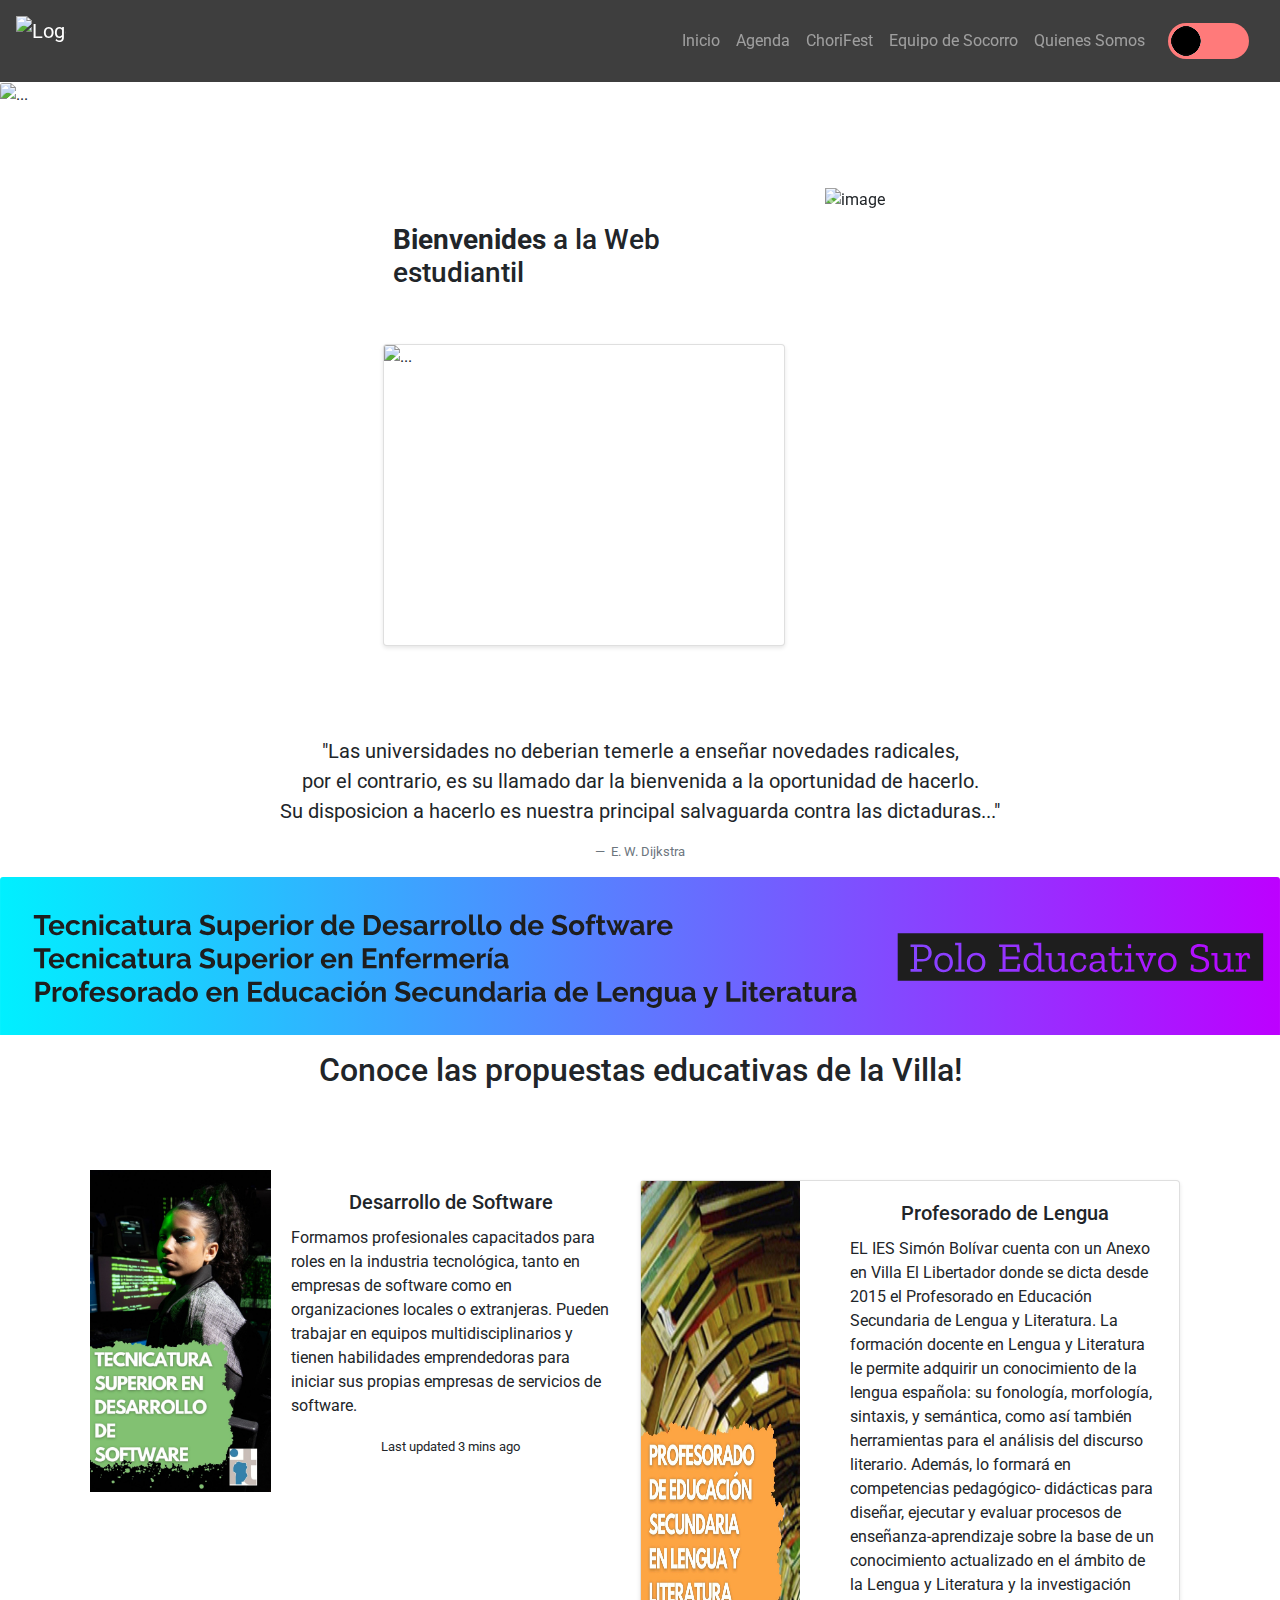
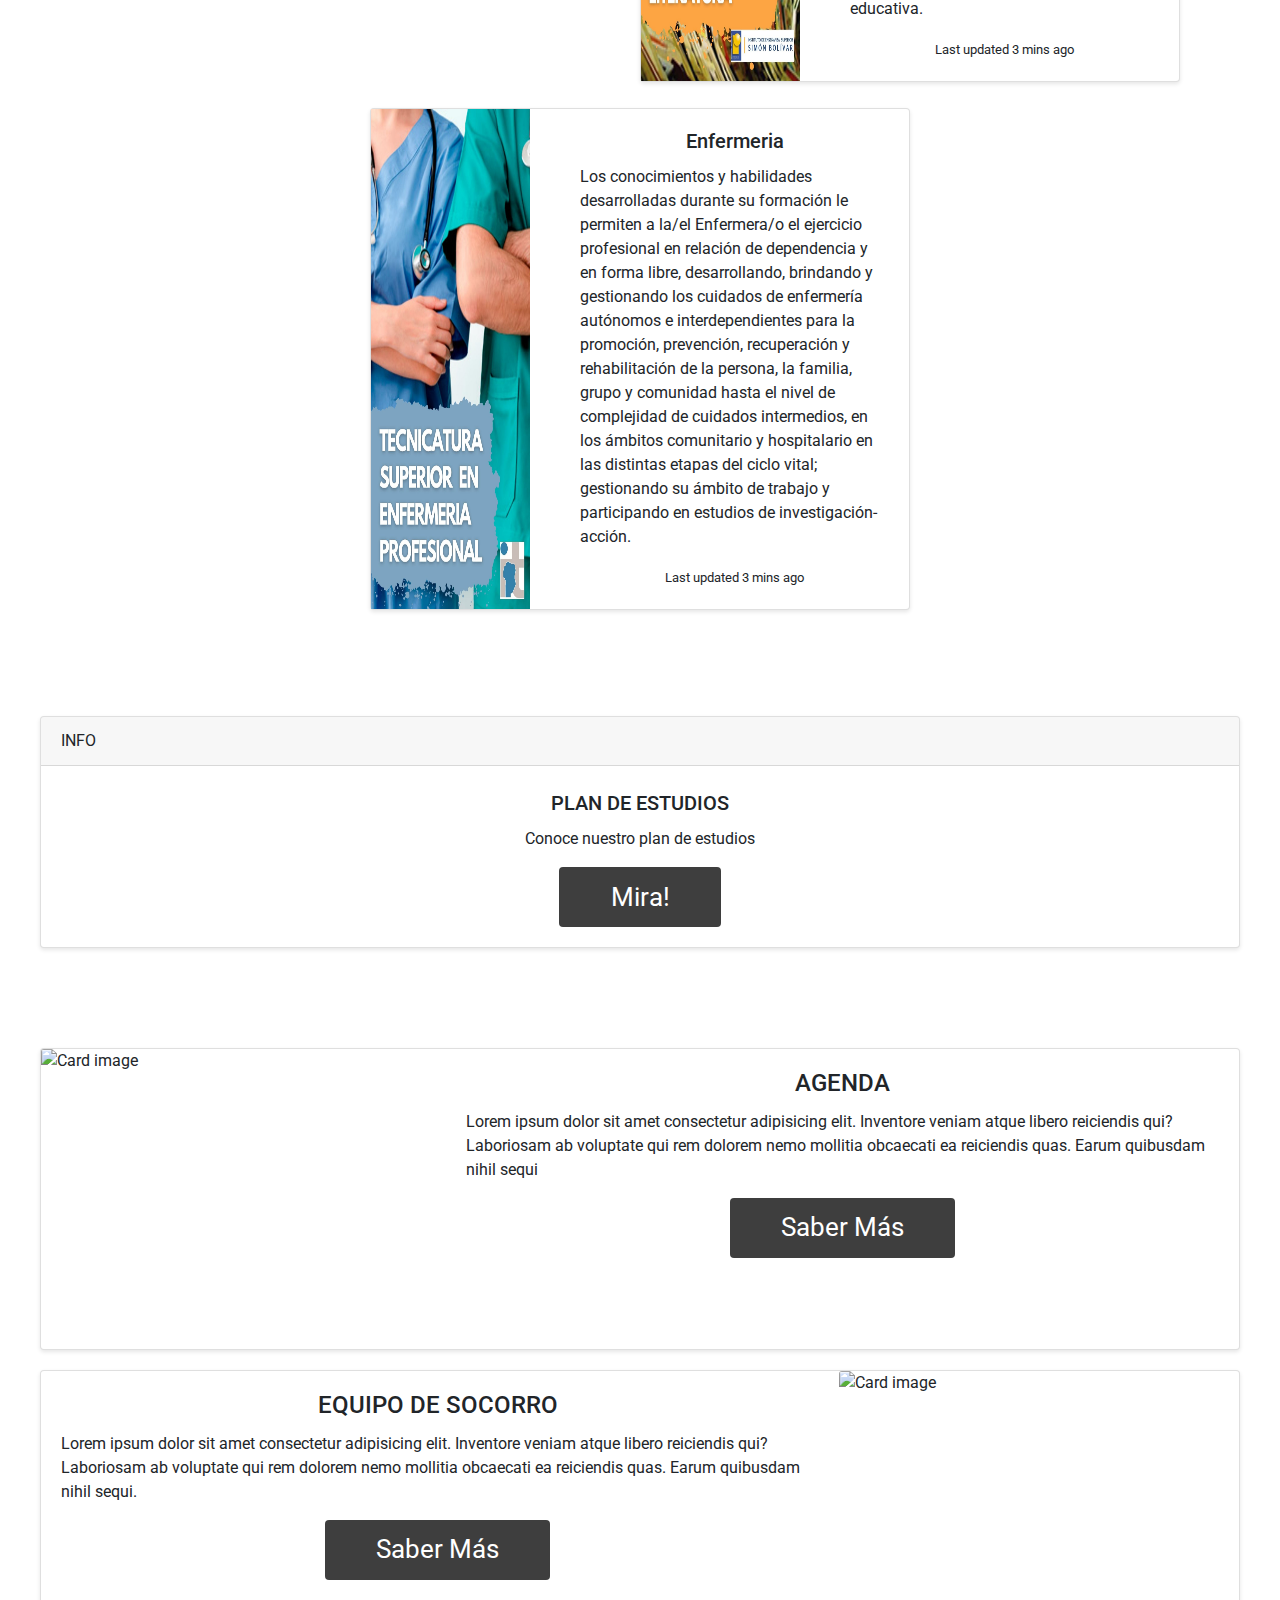
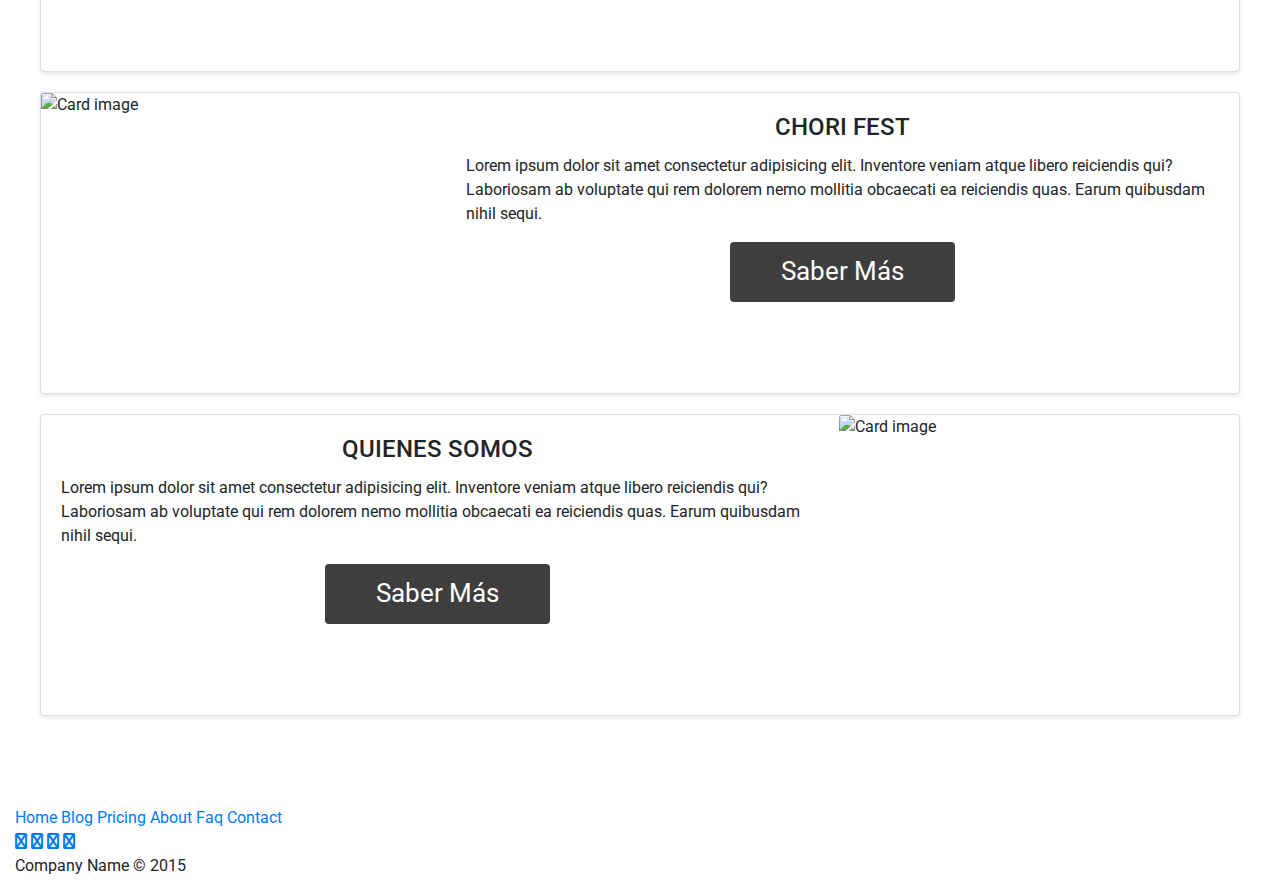
==== commit 221aa5b2: "actualizacion index" ====
--- a/index.html
+++ b/index.html
@@ -6,9 +6,7 @@
     <meta name="viewport" content="width=device-width, initial-scale=1.0">
     <title>Centro estudiantil</title>
     <link rel="stylesheet" href="./src/css/style.css">
-    <link rel="stylesheet" href="./src/css/index.css">
-    <link rel="stylesheet" href="../../src/css/footer.css">
-    <link rel="stylesheet" href="./src/css/navbar.css">
+    <link rel="stylesheet" href="../FronEnd-CentrodeEstudiantes/src/css/footer.css">
     <link rel="stylesheet" href="./src/css/darkMode.css">
     <link rel="shortcut icon" href="./src/img/index/icons/logo grande.jpg" type="image/x-icon">
 <!--Importar las librerias-->
@@ -24,6 +22,8 @@
 
     <!-- Latest compiled JavaScript -->
     <script src="https://cdn.jsdelivr.net/npm/bootstrap@4.6.1/dist/js/bootstrap.bundle.min.js"></script>
+    
+    <link rel="stylesheet" href="https://cdnjs.cloudflare.com/ajax/libs/font-awesome/6.0.0-beta3/css/all.min.css">
     
 </head>
 
@@ -40,7 +40,10 @@
         <div class="collapse navbar-collapse" id="collapsibleNavbar">
           <ul class="navbar-nav mr-auto">
             <li class="nav-item">
-                <a class="nav-link" href="/src/template/agenda.html">Agenda</a>
+              <a class="nav-link" href="../../index.html"> Inicio </a>
+          </li>
+            <li class="nav-item">
+                <a class="nav-link" href="/src/template/agenda.html">Agenda </a>
             </li>
             <li class="nav-item">
                 <a class="nav-link" href="/src/template/chorifest.html">ChoriFest</a>
@@ -53,7 +56,6 @@
             </li>
             <li class="nav-item">
                 <input type="checkbox" class="darkmode" id="btn_dark">
-                </input>
             </li>
           </ul>
         </div>
@@ -66,216 +68,260 @@
 </nav>
   
   <header>
-    <div id="demo" class="carousel slide" data-ride="carousel">
-
-      <!-- Indicators -->
-      <ul class="carousel-indicators">
-        <li data-target="#demo" data-slide-to="0" class="active"></li>
-        <li data-target="#demo" data-slide-to="1"></li>
-        <li data-target="#demo" data-slide-to="2"></li>
-      </ul>
-    
-      <!-- The slideshow -->
-      <div class="carousel-inner">
-        <div class="carousel-item active">
-          <img src="./src/img/index/compu.jpeg" alt="image">
-        </div>
-        <div class="carousel-item">
-          <img src="./src/img/index/estudiantes.jpg" alt="image">
-        </div>
-        <div class="carousel-item">
-          <img src="./src/img/index/estudiantes2.jpg" alt="image">
-        </div>
-      </div>
-    
-      <!-- Left and right controls -->
-      <a class="carousel-control-prev" href="#demo" data-slide="prev">
-        <span class="carousel-control-prev-icon"></span>
-      </a>
-      <a class="carousel-control-next" href="#demo" data-slide="next">
-        <span class="carousel-control-next-icon"></span>
-      </a>
-    
-    </div>
+<div class="img">
+  <img src="src\img\index\Group 3.svg" class="card-img-top" alt="...">
+</div>
+
   </header>
-  
-  <main>
-    <section class="container">
-      <div class="screen">
-        <div class="screen-header">
-          <div class="screen-header-left">
-            <div class="screen-header-button cerrar"></div>
-            <div class="screen-header-button maximize"></div>
-            <div class="screen-header-button minimize"></div>
-          </div>
-          <div class="screen-header-right">
-            <div class="screen-header-ellipsis"></div>
-            <div class="screen-header-ellipsis"></div>
-            <div class="screen-header-ellipsis"></div>
-          </div>
-        </div>
-        <div class="screen-body">
-          <div class="screen-body-item left">
-            <img class="image-card" src="./src/img/index/images.jpeg" alt="img card">
-          </div>
-          <div class="screen-body-item">
-            <div class="app-title">
-              <span>AGENDA</span>
-            </div>
-            <div class="app-form">
-              <div class="app-form-group">
-                <p class="app-form-control" placeholder="NAME">
-                Lorem ipsum dolor sit amet consectetur adipisicing elit. 
-                Inventore veniam atque libero reiciendis qui? 
-                Laboriosam ab voluptate qui rem dolorem nemo mollitia obcaecati ea reiciendis quas. 
-                Earum quibusdam nihil sequi
-                </p>
-              </div>
-              <div class="app-form-group buttons">
-                <button class="app-button">SABER MÁS</button>
-              </div>
-            </div>
-          </div>
+
+  
+  <div class="container">
+    <div class="row">
+      <div class="col">
+
+        <div class="card-body">
+          <p class="card-text"> <h3><strong> Bienvenides</strong> a la Web estudiantil</h3></p>
+        </div>
+        <div class="card" style="width: auto">
+          <img src="src\img\index\mujer en tecnologia.png" class="card-img-top" alt="...">
+
+        </div>
+
+      </div>
+      <div class="col">
+
+        <div id="demo" class="carousel slide" data-ride="carousel">
+
+          <!-- Indicators -->
+          <ul class="carousel-indicators">
+            <li data-target="#demo" data-slide-to="0" class="active"></li>
+            <li data-target="#demo" data-slide-to="1"></li>
+            <li data-target="#demo" data-slide-to="2"></li>
+          </ul>
+        
+          <!-- The slideshow -->
+          <div class="carousel-inner">
+            <div class="carousel-item active">
+              <img src="src\img\index\chicas develop.png" alt="image">
+            </div>
+            <div class="carousel-item">
+              <img src="src\img\index\chicas hardware.png" alt="image">
+            </div>
+            <div class="carousel-item">
+              <img src="src\img\index\perrito programador.png" alt="image">
+            </div>
+          </div>
+        
+          <!-- Left and right controls -->
+          <a class="carousel-control-prev" href="#demo" data-slide="prev">
+            <span class="carousel-control-prev-icon"></span>
+          </a>
+          <a class="carousel-control-next" href="#demo" data-slide="next">
+            <span class="carousel-control-next-icon"></span>
+          </a>
+        
+        </div>
+      </div>
+    </div>
+  </div>
+
+
+  <figure class="text-center">
+    <blockquote class="blockquote">
+      <p>"Las universidades no deberian temerle a enseñar novedades radicales, <br>por el contrario, es su llamado
+        dar la bienvenida a la oportunidad de hacerlo. <br>
+      Su disposicion a hacerlo es nuestra principal salvaguarda contra las dictaduras..." </p>
+    </blockquote>
+    <figcaption class="blockquote-footer">
+      E. W. Dijkstra<cite title="Source Title"></cite>
+    </figcaption>
+  </figure>
+
+  
+<!-- POLO EDUCATIVO -->
+
+<div class="img">
+  <img src="src\img\index\banner 2.svg" class="card-img-top" alt="...">
+</div>
+<div class="propuesta text-center">
+<p>
+  <h2>Conoce las propuestas educativas de la Villa!</h2>
+</p>
+</div>
+
+<div class="container"> <!-- Contenedor principal -->
+  <div class="d-flex flex-row flex-wrap justify-content-center">  <!-- Contenedor flexible para alinear elementos en filas y permitir envolver en varios dispositivos -->
+    <div class="" > <!-- División vacía para mantener la estructura -->
+      <div  style="max-width: 540px;max-height: 500px;display: flex;width: 540px;height: 500px;"> <!-- Estilo para limitar el ancho y la altura del contenedor -->
+        <div class="d-flex w-100 h-100"> <!-- Contenedor flexible para ocupar el 100% del ancho y la altura -->
+          <div class="container-card-img"> <!-- Contenedor para la imagen de la tarjeta -->
+            <img src="src\img\index\SOFTWARE IMG.jpg" class="img-fluid rounded-start" alt="..."> <!-- Imagen de la tarjeta con clase de Bootstrap para hacerla sensible -->
+          </div>
+          <div class="container-card-text"> <!-- Contenedor para el contenido de texto de la tarjeta -->
+            <div class="card-body"> <!-- Cuerpo de la tarjeta -->
+              <h5 class="card-title">Desarrollo de Software</h5> <!-- Título de la tarjeta -->
+              <p class="card-text">Formamos profesionales capacitados para roles en la industria tecnológica, tanto en empresas de software como en organizaciones locales o extranjeras. Pueden trabajar en equipos multidisciplinarios y tienen habilidades emprendedoras para iniciar sus propias empresas de servicios de software.</p>
+              <p class="card-text"><small class="text-body-secondary">Last updated 3 mins ago</small></p> <!-- Texto secundario de la tarjeta -->
+            </div>
+          </div>
+        </div>
+      </div>
+    </div>
+
+    <div class="">
+      <div class="card mb-3" style="max-width: 540px;">
+        <div class="row g-0">
+          <div class="col-md-4 d-flex align-items-center"> <!-- Alinea verticalmente el contenido en el centro -->
+            <img src="src\img\index\lengua img.jpg" class="img-fluid rounded-start h-100" style="object-fit: fill;" alt="..."> <!-- Aplica la clase "h-100" para que la imagen ocupe todo el alto -->
+          </div>
+          <div class="col-md-8">
+            <div class="card-body">
+              <h5 class="card-title">Profesorado de Lengua</h5>
+              <p class="card-text">EL IES Simón Bolívar cuenta con un Anexo en Villa El Libertador donde se dicta desde 2015 el Profesorado en Educación Secundaria de Lengua y Literatura. La formación docente en Lengua y Literatura le permite adquirir un conocimiento de la lengua española: su fonología, morfología, sintaxis, y semántica, como así también herramientas para el análisis del discurso literario. Además, lo formará en competencias pedagógico- didácticas para diseñar, ejecutar y evaluar procesos de enseñanza-aprendizaje sobre la base de un conocimiento actualizado en el ámbito de la Lengua y Literatura y la investigación educativa.</p>
+              <p class="card-text"><small class="text-body-secondary">Last updated 3 mins ago</small></p>
+            </div>
+          </div>
+        </div>
+      </div>
+    </div>
+    
+
+
+    <div class="">
+      <div class="card mb-3" style="max-width: 540px;">
+        <div class="row g-0">
+          <div class="col-md-4 d-flex align-items-center">
+            <img src="src\img\index\enfermeria img.jpg" class="img-fluid rounded-start h-100" style="object-fit: fill;" alt="..."> <!-- Aplica la clase "h-100" para que la imagen ocupe todo el alto -->
+          </div>
+          <div class="col-md-8">
+            <div class="card-body">
+              <h5 class="card-title">Enfermeria</h5>
+              <p class="card-text">Los conocimientos y habilidades desarrolladas durante su formación le permiten a la/el Enfermera/o el ejercicio profesional en relación de dependencia y en forma libre, desarrollando, brindando y gestionando los cuidados de enfermería autónomos e interdependientes para la promoción, prevención, recuperación y rehabilitación de la persona, la familia, grupo y comunidad hasta el nivel de complejidad de cuidados intermedios, en los ámbitos comunitario y hospitalario en las distintas etapas del ciclo vital; gestionando su ámbito de trabajo y participando en estudios de investigación-acción.</p>
+              <p class="card-text"><small class="text-body-secondary">Last updated 3 mins ago</small></p>
+            </div>
+          </div>
+        </div>
+      </div>
+    </div>
+  </div>
+</div>
+
+<!-- PLAN DE ESTUDIOS -->
+
+ <div class="d-flex flex-row justify-content-center">
+  <div class="card">
+    <div class="card-header">
+      INFO
+    </div>
+    <div class="card-body">
+      <h5 class="card-title">PLAN DE ESTUDIOS</h5>
+      <p class="card-text">Conoce nuestro plan de estudios</p>
+      <a href="https://8048bf14c1.clvaw-cdnwnd.com/f80d7a5356be0d319861778d7e89b608/200002384-ca321ca324/___PLAN%20DE%20ESTUDIOS%20DESARROLLO_2023_hc.pdf" class="btn btn-primary" target="_blank">Mira!</a>
+    </div>
+  </div>
+ </div>
+
+  <!-- <footer class="row"> -->
+    <div class="col-12">
+
+
+  <main class="container">
+    
+    <section id="agenda">
+    
+      <div class="card">
+        <img class="card-img-top" src="./src/img/index/images.jpeg" alt="Card image">
+        <div class="card-body">
+          <h4 class="card-title">AGENDA</h4>
+          <p class="card-text">           
+            Lorem ipsum dolor sit amet consectetur adipisicing elit. 
+            Inventore veniam atque libero reiciendis qui? 
+            Laboriosam ab voluptate qui rem dolorem nemo mollitia obcaecati ea reiciendis quas. 
+            Earum quibusdam nihil sequi
+          </p>
+          <a href="./src/template/agenda.html" class="btn">Saber Más</a>
         </div>
       </div>
       
-      <div class="screen">
-        <div class="screen-header">
-          <div class="screen-header-left">
-            <div class="screen-header-button cerrar"></div>
-            <div class="screen-header-button maximize"></div>
-            <div class="screen-header-button minimize"></div>
-          </div>
-          <div class="screen-header-right">
-            <div class="screen-header-ellipsis"></div>
-            <div class="screen-header-ellipsis"></div>
-            <div class="screen-header-ellipsis"></div>
-          </div>
-        </div>
-        <div class="screen-body">
-          <div class="screen-body-item left">
-            <div class="app-title">
-              <span>EQUIPO DE SOCORRO</span>
-            </div>
-            <p class="app-form-control" placeholder="NAME">
-              Lorem ipsum dolor sit amet consectetur adipisicing elit. 
-              Inventore veniam atque libero reiciendis qui? 
-              Laboriosam ab voluptate qui rem dolorem nemo mollitia obcaecati ea reiciendis quas. 
-              Earum quibusdam nihil sequi
-              </p>
-              <div class="app-form-group buttons">
-                <button class="app-button">SABER MÁS</button>
-              </div>
-          </div>
-          <div class="screen-body-item right">
-            <img class="image-card" src="./src/img/index/images.jpeg" alt="img card">
-          </div>
-        </div>
-      </div>
-      
-      <div class="screen">
-        <div class="screen-header">
-          <div class="screen-header-left">
-            <div class="screen-header-button cerrar"></div>
-            <div class="screen-header-button maximize"></div>
-            <div class="screen-header-button minimize"></div>
-          </div>
-          <div class="screen-header-right">
-            <div class="screen-header-ellipsis"></div>
-            <div class="screen-header-ellipsis"></div>
-            <div class="screen-header-ellipsis"></div>
-          </div>
-        </div>
-        <div class="screen-body">
-          <div class="screen-body-item left">
-            <img class="image-card" src="./src/img/index/images.jpeg" alt="img card">
-          </div>
-          <div class="screen-body-item">
-            <div class="app-title">
-              <span>CHORI FEST</span>
-            </div>
-            <div class="app-form">
-              <div class="app-form-group">
-                <p class="app-form-control" placeholder="NAME">
-                Lorem ipsum dolor sit amet consectetur adipisicing elit. 
-                Inventore veniam atque libero reiciendis qui? 
-                Laboriosam ab voluptate qui rem dolorem nemo mollitia obcaecati ea reiciendis quas. 
-                Earum quibusdam nihil sequi
-                </p>
-              </div>
-              <div class="app-form-group buttons">
-                <button class="app-button">SABER MÁS</button>
-              </div>
-            </div>
-          </div>
-        </div>
-      </div>
-      
-      <div class="screen">
-        <div class="screen-header">
-          <div class="screen-header-left">
-            <div class="screen-header-button cerrar"></div>
-            <div class="screen-header-button maximize"></div>
-            <div class="screen-header-button minimize"></div>
-          </div>
-          <div class="screen-header-right">
-            <div class="screen-header-ellipsis"></div>
-            <div class="screen-header-ellipsis"></div>
-            <div class="screen-header-ellipsis"></div>
-          </div>
-        </div>
-        <div class="screen-body">
-          <div class="screen-body-item left">
-            <div class="app-title">
-              <span>QUIENES SOMOS</span>
-            </div>
-            <p class="app-form-control" placeholder="NAME">
-              Lorem ipsum dolor sit amet consectetur adipisicing elit. 
-              Inventore veniam atque libero reiciendis qui? 
-              Laboriosam ab voluptate qui rem dolorem nemo mollitia obcaecati ea reiciendis quas. 
-              Earum quibusdam nihil sequi
-              </p>
-              <div class="app-form-group buttons">
-                <button class="app-button">SABER MÁS</button>
-              </div>
-          </div>
-          <div class="screen-body-item right">
-            <img class="image-card" src="./src/img/index/images.jpeg" alt="img card">
-          </div>
+    </section>
+  
+    <section id="equipoSocorro">
+      <div class="card">
+        <img class="card-img-top" src="./src/img/index/images.jpeg" alt="Card image">
+        <div class="card-body">
+          <h4 class="card-title">EQUIPO DE SOCORRO</h4>
+          <p class="card-text">           
+            Lorem ipsum dolor sit amet consectetur adipisicing elit. 
+            Inventore veniam atque libero reiciendis qui? 
+            Laboriosam ab voluptate qui rem dolorem nemo mollitia obcaecati ea reiciendis quas. 
+            Earum quibusdam nihil sequi.
+          </p>
+          <a href="./src/template/equipo_socorro.html" class="btn">Saber Más</a>
+        </div>
+      </div>
+    </section>
+    
+    <section id="chorifest">
+      <div class="card">
+        <img class="card-img-top" src="./src/img/index/images.jpeg" alt="Card image">
+        <div class="card-body">
+          <h4 class="card-title">CHORI FEST</h4>
+          <p class="card-text">           
+            Lorem ipsum dolor sit amet consectetur adipisicing elit. 
+            Inventore veniam atque libero reiciendis qui? 
+            Laboriosam ab voluptate qui rem dolorem nemo mollitia obcaecati ea reiciendis quas. 
+            Earum quibusdam nihil sequi.
+          </p>
+          <a href="./src/template/chorifest.html" class="btn">Saber Más</a>
+        </div>
+      </div>
+    </section>
+    
+    <section id="quienesSomos">
+      <div class="card">
+        <img class="card-img-top" src="./src/img/index/images.jpeg" alt="Card image">
+        <div class="card-body">
+          <h4 class="card-title">QUIENES SOMOS</h4>
+          <p class="card-text">           
+            Lorem ipsum dolor sit amet consectetur adipisicing elit. 
+            Inventore veniam atque libero reiciendis qui? 
+            Laboriosam ab voluptate qui rem dolorem nemo mollitia obcaecati ea reiciendis quas. 
+            Earum quibusdam nihil sequi.
+          </p>
+          <a href="./src/template/quienes_somos.html" class="btn">Saber Más</a>
         </div>
       </div>
     </section>
   </main>  
 
-	<footer class="footer-distributed">
-    
-		<div class="footer-right">
-    
+	<footer class="footer-content">
+     
+		<div class="footer-menu">  
+      <a class="link-1" href="#">Home</a>
+  
+      <a href="#">Blog</a>
+  
+      <a href="#">Pricing</a>
+  
+      <a href="#">About</a>
+  
+      <a href="#">Faq</a>
+  
+      <a href="#">Contact</a>
+  </div>
+    
+	<div class="content-icon">
+    <div class="media-icon ">
 			<a href="#"><i class="fa fa-facebook"></i></a>
 			<a href="#"><i class="fa fa-twitter"></i></a>
 			<a href="#"><i class="fa fa-linkedin"></i></a>
 			<a href="#"><i class="fa fa-github"></i></a>
-    
 		</div>
-    
-		<div class="footer-left">
-    
-			<p class="footer-links">
-				<a class="link-1" href="#">Home</a>
-    
-				<a href="#">Blog</a>
-    
-				<a href="#">Pricing</a>
-    
-				<a href="#">About</a>
-    
-				<a href="#">Faq</a>
-    
-				<a href="#">Contact</a>
-			</p>
-    
-			<p>Company Name &copy; 2015</p>
-		</div>
+   
+    <div class="d-flex">
+      <p>Company Name &copy; 2015</p>
+    </div>
+  </div>
       
 	</footer>  
   
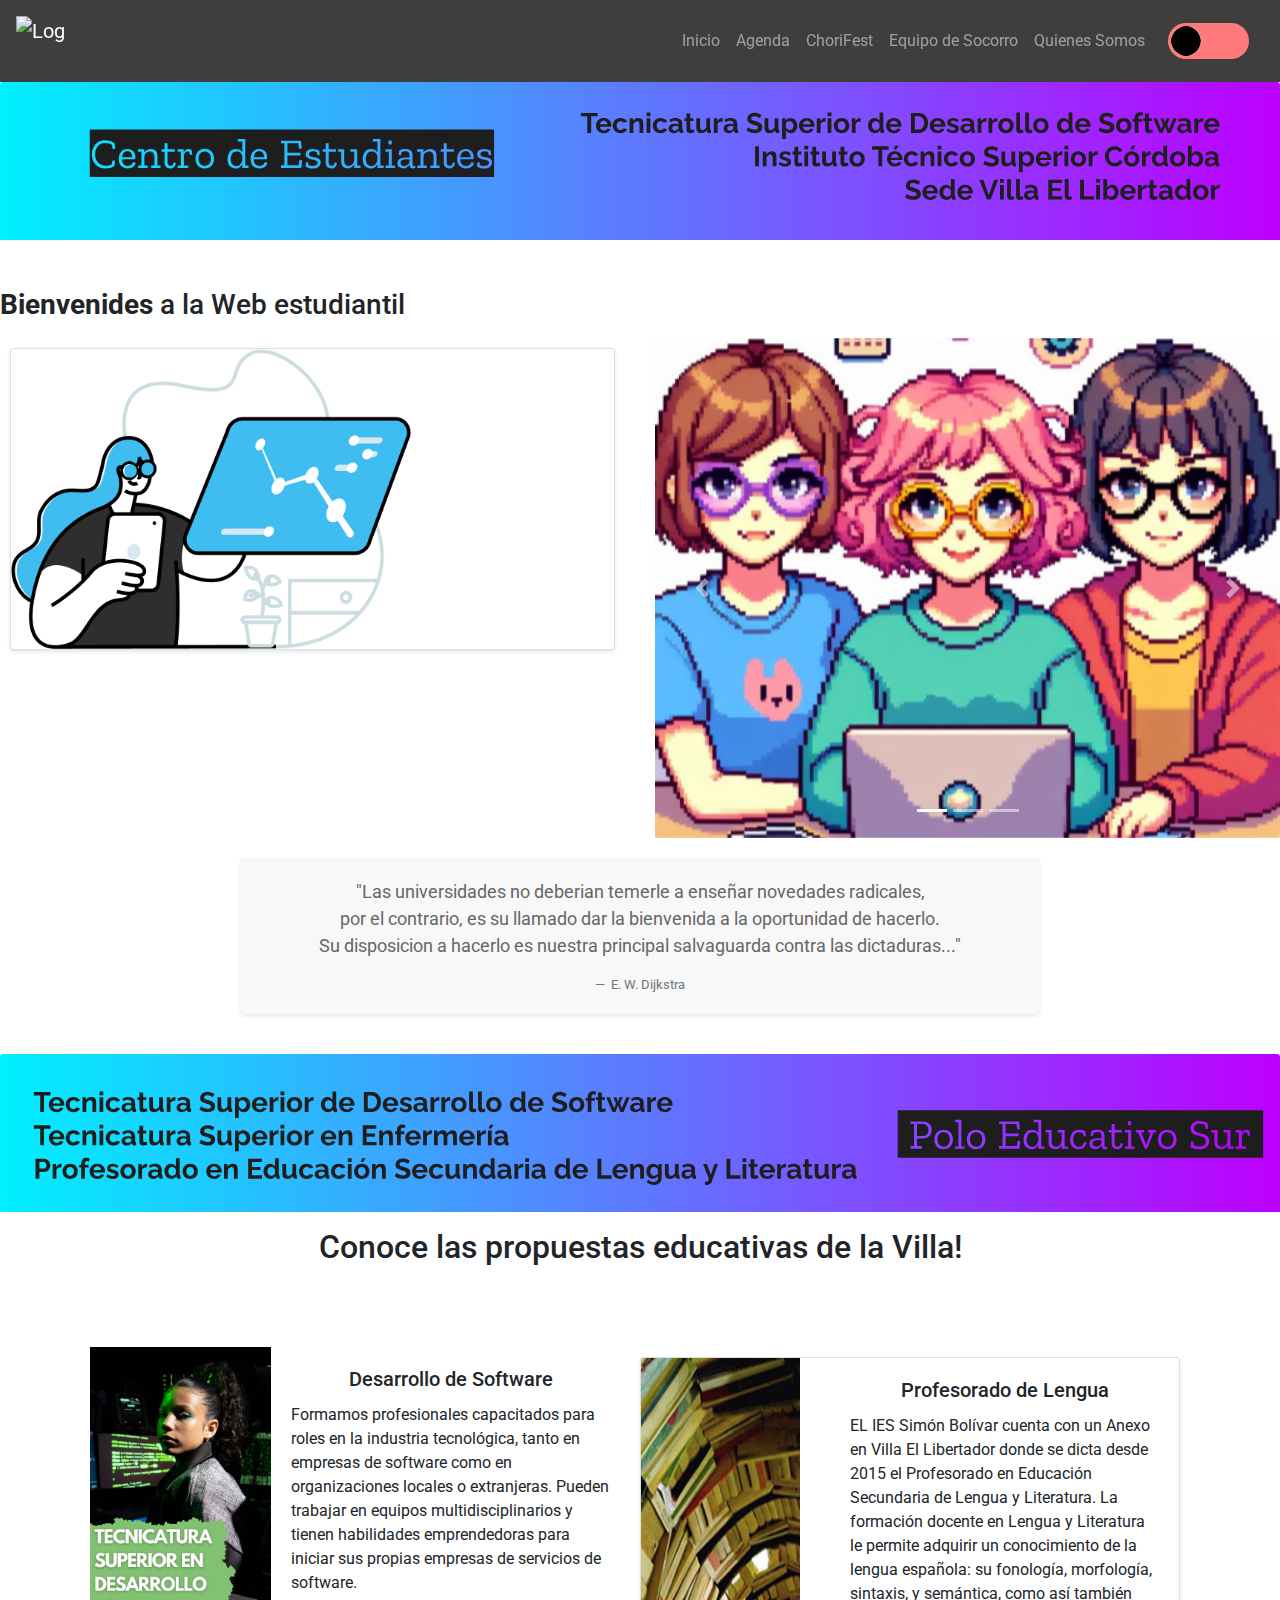
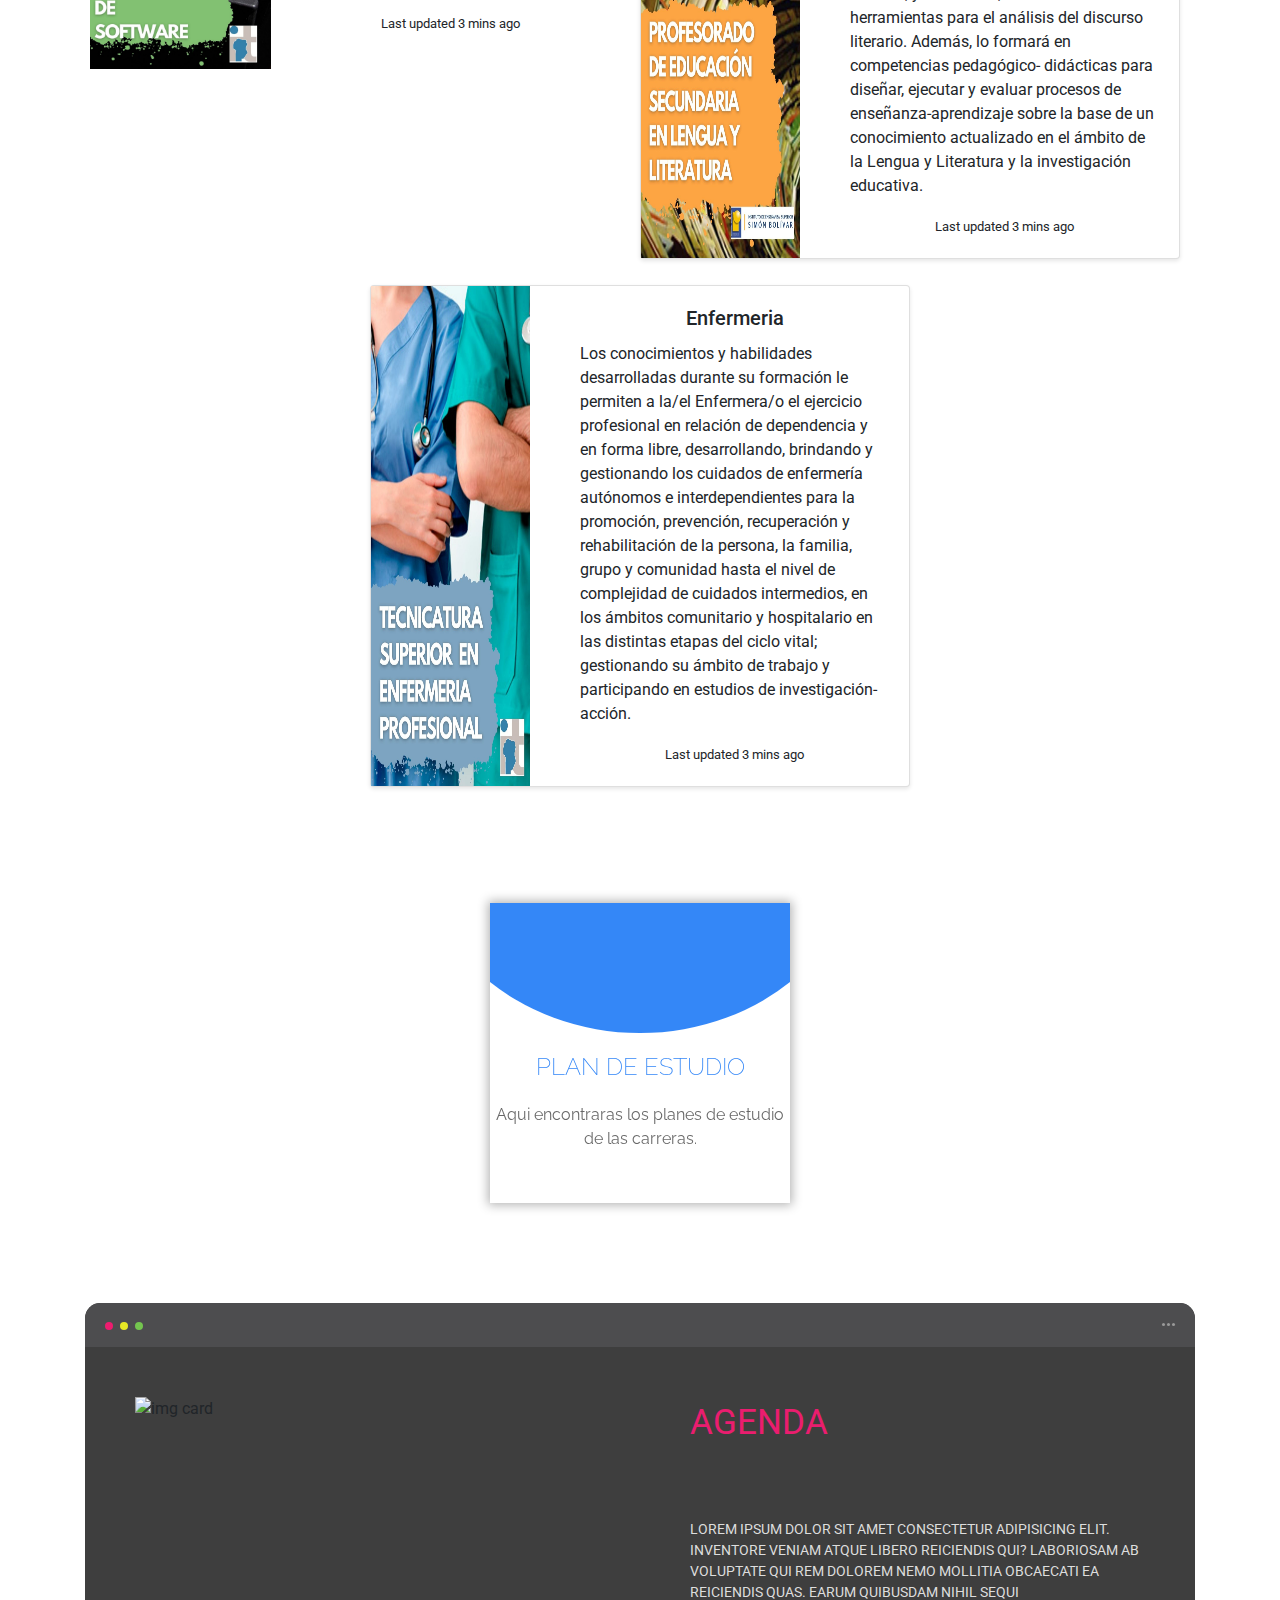
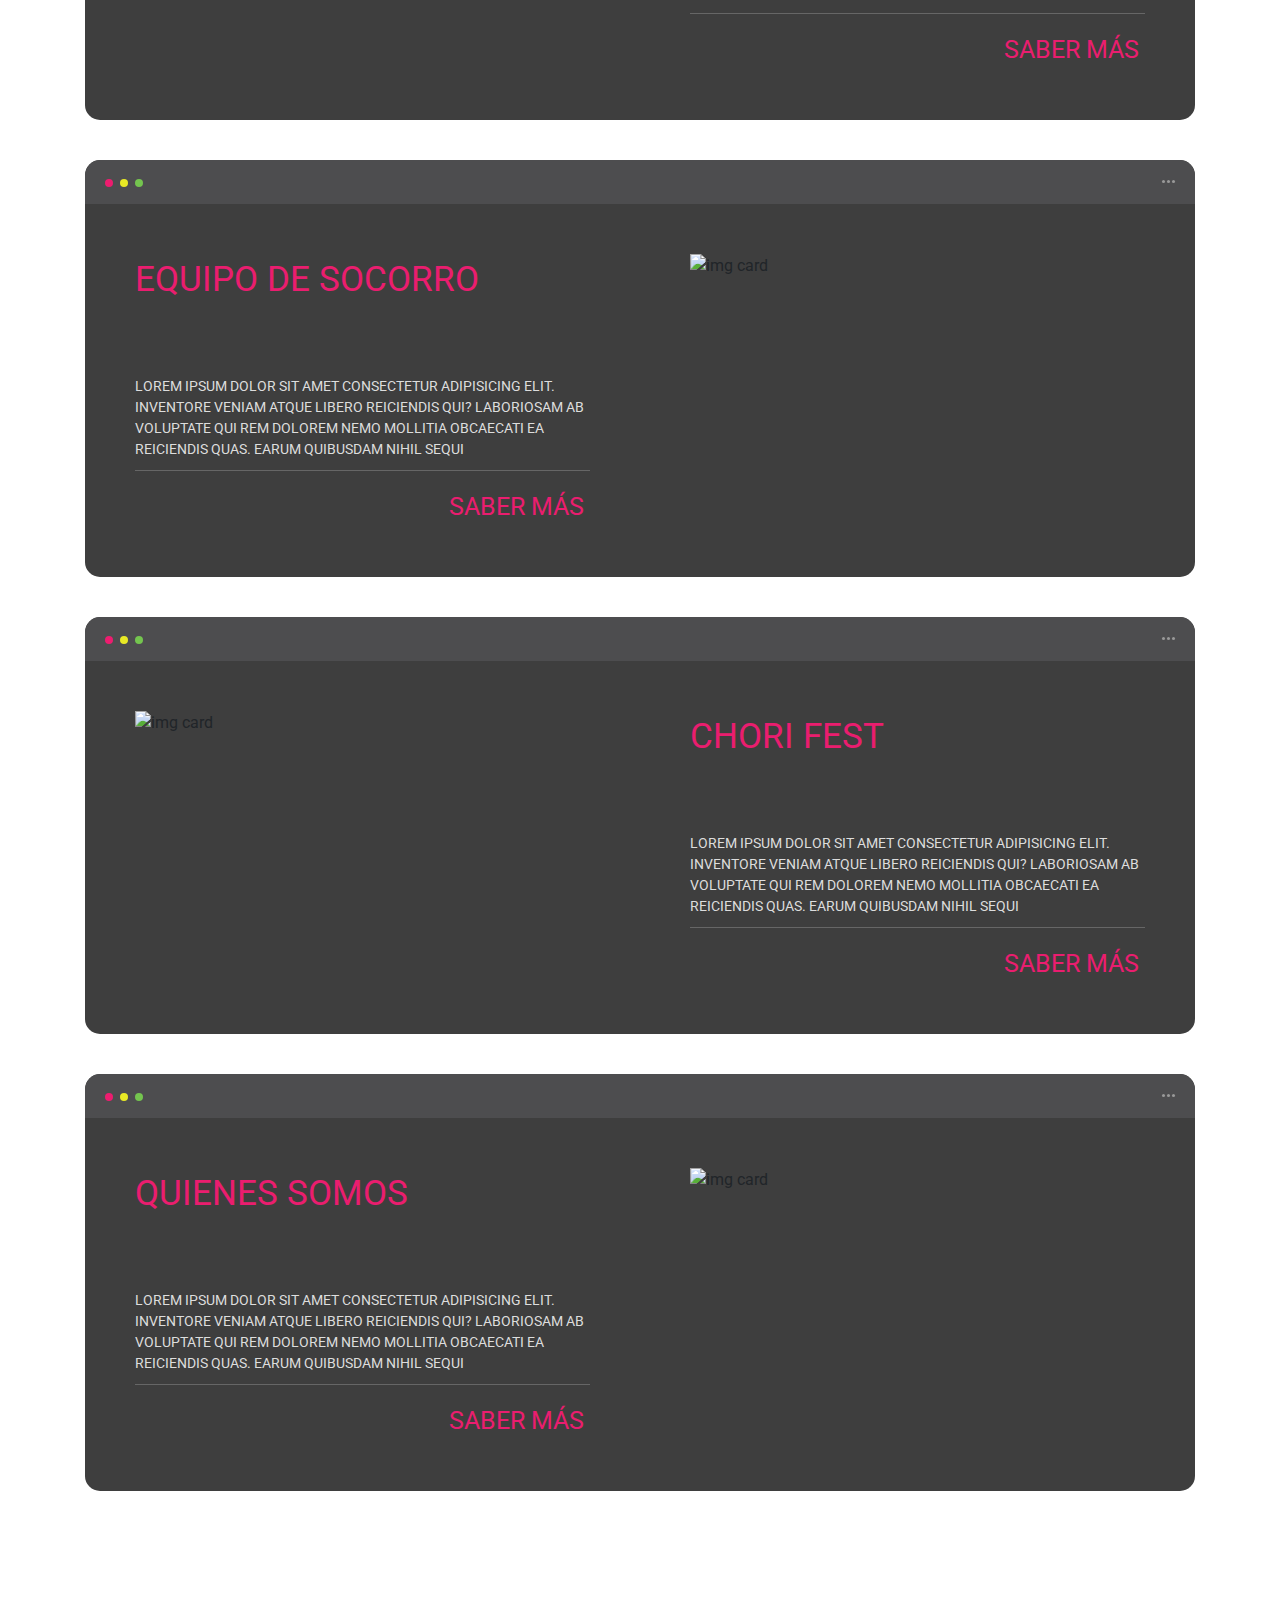
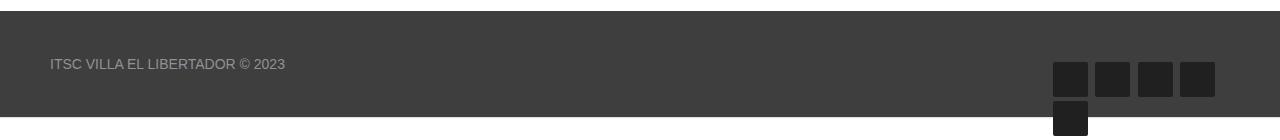
==== commit 13117baf: "modificaciones en index" ====
--- a/index.html
+++ b/index.html
@@ -6,7 +6,10 @@
     <meta name="viewport" content="width=device-width, initial-scale=1.0">
     <title>Centro estudiantil</title>
     <link rel="stylesheet" href="./src/css/style.css">
-    <link rel="stylesheet" href="../FronEnd-CentrodeEstudiantes/src/css/footer.css">
+    <link rel="stylesheet" href="./src/css/card-planEstudio.css">
+    <link rel="stylesheet" href="./src/css/index.css">
+    <link rel="stylesheet" href="./src/css/footer.css">
+    <link rel="stylesheet" href="./src/css/navbar.css">
     <link rel="stylesheet" href="./src/css/darkMode.css">
     <link rel="shortcut icon" href="./src/img/index/icons/logo grande.jpg" type="image/x-icon">
 <!--Importar las librerias-->
@@ -22,8 +25,6 @@
 
     <!-- Latest compiled JavaScript -->
     <script src="https://cdn.jsdelivr.net/npm/bootstrap@4.6.1/dist/js/bootstrap.bundle.min.js"></script>
-    
-    <link rel="stylesheet" href="https://cdnjs.cloudflare.com/ajax/libs/font-awesome/6.0.0-beta3/css/all.min.css">
     
 </head>
 
@@ -40,22 +41,24 @@
         <div class="collapse navbar-collapse" id="collapsibleNavbar">
           <ul class="navbar-nav mr-auto">
             <li class="nav-item">
-              <a class="nav-link" href="../../index.html"> Inicio </a>
-          </li>
-            <li class="nav-item">
-                <a class="nav-link" href="/src/template/agenda.html">Agenda </a>
-            </li>
-            <li class="nav-item">
-                <a class="nav-link" href="/src/template/chorifest.html">ChoriFest</a>
-            </li>
-            <li class="nav-item">
-                <a class="nav-link" href="/src/template/equipo_socorro.html">Equipo de Socorro</a>
-            </li>
-            <li class="nav-item">
-                <a class="nav-link" href="/src/template/quienes_somos.html">Quienes Somos</a>
+                <a class="nav-link" href="./src/template/agenda.html">Inicio</a>
+            </li>
+          <ul class="navbar-nav mr-auto">
+            <li class="nav-item">
+                <a class="nav-link" href="./src/template/agenda.html">Agenda</a>
+            </li>
+            <li class="nav-item">
+                <a class="nav-link" href="./src/template/chorifest.html">ChoriFest</a>
+            </li>
+            <li class="nav-item">
+                <a class="nav-link" href="./src/template/equipo_socorro.html">Equipo de Socorro</a>
+            </li>
+            <li class="nav-item">
+                <a class="nav-link" href="./src/template/quienes_somos.html">Quienes Somos</a>
             </li>
             <li class="nav-item">
                 <input type="checkbox" class="darkmode" id="btn_dark">
+                </input>
             </li>
           </ul>
         </div>
@@ -68,260 +71,313 @@
 </nav>
   
   <header>
-<div class="img">
-  <img src="src\img\index\Group 3.svg" class="card-img-top" alt="...">
-</div>
-
+    <div class="img">
+      <img src="src\img\index\Group 3.svg" class="card-img-top" alt="...">
+    </div>
+    
+    <div class="mt-5">
+      <p class=""> <h3><strong> Bienvenides</strong> a la Web estudiantil</h3></p>
+
+      <div class="row">
+        <div class="col">
+          
+          <div class="card" style="width: auto">
+            <img src="src\img\index\mujer en tecnologia.png" class="card-img-top" alt="...">
+          </div>
+  
+        </div>
+        
+        <div class="col">
+  
+          <div id="demo" class="carousel slide" data-ride="carousel">
+  
+            <!-- Indicators -->
+            <ul class="carousel-indicators">
+              <li data-target="#demo" data-slide-to="0" class="active"></li>
+              <li data-target="#demo" data-slide-to="1"></li>
+              <li data-target="#demo" data-slide-to="2"></li>
+            </ul>
+          
+            <!-- The slideshow -->
+            <div class="carousel-inner">
+              <div class="carousel-item active">
+                <img class="imagenes-carrusel" src="src\img\index\chicas develop.png" alt="image">
+              </div>
+              <div class="carousel-item">
+                <img src="src\img\index\chicas hardware.png" alt="image">
+              </div>
+              <div class="carousel-item">
+                <img src="src\img\index\perrito programador.png" alt="image">
+              </div>
+            </div>
+          
+            <!-- Left and right controls -->
+            <a class="carousel-control-prev" href="#demo" data-slide="prev">
+              <span class="carousel-control-prev-icon"></span>
+            </a>
+            <a class="carousel-control-next" href="#demo" data-slide="next">
+              <span class="carousel-control-next-icon"></span>
+            </a>
+          
+          </div>
+        </div>
+      </div>
+    </div>
+  
+    <figure class="instrucciones">
+      <blockquote class="blockquote">
+        <p>"Las universidades no deberian temerle a enseñar novedades radicales, <br>por el contrario, es su llamado
+          dar la bienvenida a la oportunidad de hacerlo. <br>
+        Su disposicion a hacerlo es nuestra principal salvaguarda contra las dictaduras..." </p>
+      </blockquote>
+      <figcaption class="blockquote-footer">
+        E. W. Dijkstra<cite title="Source Title"></cite>
+      </figcaption>
+    </figure>
+    
   </header>
-
-  
-  <div class="container">
-    <div class="row">
-      <div class="col">
-
-        <div class="card-body">
-          <p class="card-text"> <h3><strong> Bienvenides</strong> a la Web estudiantil</h3></p>
-        </div>
-        <div class="card" style="width: auto">
-          <img src="src\img\index\mujer en tecnologia.png" class="card-img-top" alt="...">
-
-        </div>
-
-      </div>
-      <div class="col">
-
-        <div id="demo" class="carousel slide" data-ride="carousel">
-
-          <!-- Indicators -->
-          <ul class="carousel-indicators">
-            <li data-target="#demo" data-slide-to="0" class="active"></li>
-            <li data-target="#demo" data-slide-to="1"></li>
-            <li data-target="#demo" data-slide-to="2"></li>
-          </ul>
+  
+  <main>
+    <div class="img">
+      <img src="src\img\index\banner 2.svg" class="card-img-top" alt="...">
+    </div>
+    <div class="propuesta text-center">
+    <p>
+      <h2>Conoce las propuestas educativas de la Villa!</h2>
+    </p>
+    </div>
+    
+    <div class="container"> <!-- Contenedor principal -->
+      <div class="d-flex flex-row flex-wrap justify-content-center">  <!-- Contenedor flexible para alinear elementos en filas y permitir envolver en varios dispositivos -->
+        <div class="" > <!-- División vacía para mantener la estructura -->
+          <div  style="max-width: 540px;max-height: 500px;display: flex;width: 540px;height: 500px;"> <!-- Estilo para limitar el ancho y la altura del contenedor -->
+            <div class="d-flex w-100 h-100"> <!-- Contenedor flexible para ocupar el 100% del ancho y la altura -->
+              <div class="container-card-img"> <!-- Contenedor para la imagen de la tarjeta -->
+                <img src="src\img\index\SOFTWARE IMG.jpg" class="img-fluid rounded-start" alt="..."> <!-- Imagen de la tarjeta con clase de Bootstrap para hacerla sensible -->
+              </div>
+              <div class="container-card-text"> <!-- Contenedor para el contenido de texto de la tarjeta -->
+                <div class="card-body"> <!-- Cuerpo de la tarjeta -->
+                  <h5 class="card-title">Desarrollo de Software</h5> <!-- Título de la tarjeta -->
+                  <p class="card-text">Formamos profesionales capacitados para roles en la industria tecnológica, tanto en empresas de software como en organizaciones locales o extranjeras. Pueden trabajar en equipos multidisciplinarios y tienen habilidades emprendedoras para iniciar sus propias empresas de servicios de software.</p>
+                  <p class="card-text"><small class="text-body-secondary">Last updated 3 mins ago</small></p> <!-- Texto secundario de la tarjeta -->
+                </div>
+              </div>
+            </div>
+          </div>
+        </div>
+    
+        <div class="">
+          <div class="card mb-3" style="max-width: 540px;">
+            <div class="row g-0">
+              <div class="col-md-4 d-flex align-items-center"> <!-- Alinea verticalmente el contenido en el centro -->
+                <img src="src\img\index\lengua img.jpg" class="img-fluid rounded-start h-100" style="object-fit: fill;" alt="..."> <!-- Aplica la clase "h-100" para que la imagen ocupe todo el alto -->
+              </div>
+              <div class="col-md-8">
+                <div class="card-body">
+                  <h5 class="card-title">Profesorado de Lengua</h5>
+                  <p class="card-text">EL IES Simón Bolívar cuenta con un Anexo en Villa El Libertador donde se dicta desde 2015 el Profesorado en Educación Secundaria de Lengua y Literatura. La formación docente en Lengua y Literatura le permite adquirir un conocimiento de la lengua española: su fonología, morfología, sintaxis, y semántica, como así también herramientas para el análisis del discurso literario. Además, lo formará en competencias pedagógico- didácticas para diseñar, ejecutar y evaluar procesos de enseñanza-aprendizaje sobre la base de un conocimiento actualizado en el ámbito de la Lengua y Literatura y la investigación educativa.</p>
+                  <p class="card-text"><small class="text-body-secondary">Last updated 3 mins ago</small></p>
+                </div>
+              </div>
+            </div>
+          </div>
+        </div>
         
-          <!-- The slideshow -->
-          <div class="carousel-inner">
-            <div class="carousel-item active">
-              <img src="src\img\index\chicas develop.png" alt="image">
-            </div>
-            <div class="carousel-item">
-              <img src="src\img\index\chicas hardware.png" alt="image">
-            </div>
-            <div class="carousel-item">
-              <img src="src\img\index\perrito programador.png" alt="image">
-            </div>
-          </div>
-        
-          <!-- Left and right controls -->
-          <a class="carousel-control-prev" href="#demo" data-slide="prev">
-            <span class="carousel-control-prev-icon"></span>
-          </a>
-          <a class="carousel-control-next" href="#demo" data-slide="next">
-            <span class="carousel-control-next-icon"></span>
-          </a>
-        
-        </div>
-      </div>
-    </div>
-  </div>
-
-
-  <figure class="text-center">
-    <blockquote class="blockquote">
-      <p>"Las universidades no deberian temerle a enseñar novedades radicales, <br>por el contrario, es su llamado
-        dar la bienvenida a la oportunidad de hacerlo. <br>
-      Su disposicion a hacerlo es nuestra principal salvaguarda contra las dictaduras..." </p>
-    </blockquote>
-    <figcaption class="blockquote-footer">
-      E. W. Dijkstra<cite title="Source Title"></cite>
-    </figcaption>
-  </figure>
-
-  
-<!-- POLO EDUCATIVO -->
-
-<div class="img">
-  <img src="src\img\index\banner 2.svg" class="card-img-top" alt="...">
-</div>
-<div class="propuesta text-center">
-<p>
-  <h2>Conoce las propuestas educativas de la Villa!</h2>
-</p>
-</div>
-
-<div class="container"> <!-- Contenedor principal -->
-  <div class="d-flex flex-row flex-wrap justify-content-center">  <!-- Contenedor flexible para alinear elementos en filas y permitir envolver en varios dispositivos -->
-    <div class="" > <!-- División vacía para mantener la estructura -->
-      <div  style="max-width: 540px;max-height: 500px;display: flex;width: 540px;height: 500px;"> <!-- Estilo para limitar el ancho y la altura del contenedor -->
-        <div class="d-flex w-100 h-100"> <!-- Contenedor flexible para ocupar el 100% del ancho y la altura -->
-          <div class="container-card-img"> <!-- Contenedor para la imagen de la tarjeta -->
-            <img src="src\img\index\SOFTWARE IMG.jpg" class="img-fluid rounded-start" alt="..."> <!-- Imagen de la tarjeta con clase de Bootstrap para hacerla sensible -->
-          </div>
-          <div class="container-card-text"> <!-- Contenedor para el contenido de texto de la tarjeta -->
-            <div class="card-body"> <!-- Cuerpo de la tarjeta -->
-              <h5 class="card-title">Desarrollo de Software</h5> <!-- Título de la tarjeta -->
-              <p class="card-text">Formamos profesionales capacitados para roles en la industria tecnológica, tanto en empresas de software como en organizaciones locales o extranjeras. Pueden trabajar en equipos multidisciplinarios y tienen habilidades emprendedoras para iniciar sus propias empresas de servicios de software.</p>
-              <p class="card-text"><small class="text-body-secondary">Last updated 3 mins ago</small></p> <!-- Texto secundario de la tarjeta -->
-            </div>
-          </div>
-        </div>
-      </div>
-    </div>
-
-    <div class="">
-      <div class="card mb-3" style="max-width: 540px;">
-        <div class="row g-0">
-          <div class="col-md-4 d-flex align-items-center"> <!-- Alinea verticalmente el contenido en el centro -->
-            <img src="src\img\index\lengua img.jpg" class="img-fluid rounded-start h-100" style="object-fit: fill;" alt="..."> <!-- Aplica la clase "h-100" para que la imagen ocupe todo el alto -->
-          </div>
-          <div class="col-md-8">
-            <div class="card-body">
-              <h5 class="card-title">Profesorado de Lengua</h5>
-              <p class="card-text">EL IES Simón Bolívar cuenta con un Anexo en Villa El Libertador donde se dicta desde 2015 el Profesorado en Educación Secundaria de Lengua y Literatura. La formación docente en Lengua y Literatura le permite adquirir un conocimiento de la lengua española: su fonología, morfología, sintaxis, y semántica, como así también herramientas para el análisis del discurso literario. Además, lo formará en competencias pedagógico- didácticas para diseñar, ejecutar y evaluar procesos de enseñanza-aprendizaje sobre la base de un conocimiento actualizado en el ámbito de la Lengua y Literatura y la investigación educativa.</p>
-              <p class="card-text"><small class="text-body-secondary">Last updated 3 mins ago</small></p>
-            </div>
-          </div>
-        </div>
-      </div>
-    </div>
-    
-
-
-    <div class="">
-      <div class="card mb-3" style="max-width: 540px;">
-        <div class="row g-0">
-          <div class="col-md-4 d-flex align-items-center">
-            <img src="src\img\index\enfermeria img.jpg" class="img-fluid rounded-start h-100" style="object-fit: fill;" alt="..."> <!-- Aplica la clase "h-100" para que la imagen ocupe todo el alto -->
-          </div>
-          <div class="col-md-8">
-            <div class="card-body">
-              <h5 class="card-title">Enfermeria</h5>
-              <p class="card-text">Los conocimientos y habilidades desarrolladas durante su formación le permiten a la/el Enfermera/o el ejercicio profesional en relación de dependencia y en forma libre, desarrollando, brindando y gestionando los cuidados de enfermería autónomos e interdependientes para la promoción, prevención, recuperación y rehabilitación de la persona, la familia, grupo y comunidad hasta el nivel de complejidad de cuidados intermedios, en los ámbitos comunitario y hospitalario en las distintas etapas del ciclo vital; gestionando su ámbito de trabajo y participando en estudios de investigación-acción.</p>
-              <p class="card-text"><small class="text-body-secondary">Last updated 3 mins ago</small></p>
-            </div>
-          </div>
-        </div>
-      </div>
-    </div>
-  </div>
-</div>
-
-<!-- PLAN DE ESTUDIOS -->
-
- <div class="d-flex flex-row justify-content-center">
-  <div class="card">
-    <div class="card-header">
-      INFO
-    </div>
-    <div class="card-body">
-      <h5 class="card-title">PLAN DE ESTUDIOS</h5>
-      <p class="card-text">Conoce nuestro plan de estudios</p>
-      <a href="https://8048bf14c1.clvaw-cdnwnd.com/f80d7a5356be0d319861778d7e89b608/200002384-ca321ca324/___PLAN%20DE%20ESTUDIOS%20DESARROLLO_2023_hc.pdf" class="btn btn-primary" target="_blank">Mira!</a>
-    </div>
-  </div>
- </div>
-
-  <!-- <footer class="row"> -->
-    <div class="col-12">
-
-
-  <main class="container">
-    
-    <section id="agenda">
-    
-      <div class="card">
-        <img class="card-img-top" src="./src/img/index/images.jpeg" alt="Card image">
-        <div class="card-body">
-          <h4 class="card-title">AGENDA</h4>
-          <p class="card-text">           
-            Lorem ipsum dolor sit amet consectetur adipisicing elit. 
-            Inventore veniam atque libero reiciendis qui? 
-            Laboriosam ab voluptate qui rem dolorem nemo mollitia obcaecati ea reiciendis quas. 
-            Earum quibusdam nihil sequi
-          </p>
-          <a href="./src/template/agenda.html" class="btn">Saber Más</a>
+    
+    
+        <div class="">
+          <div class="card mb-3" style="max-width: 540px;">
+            <div class="row g-0">
+              <div class="col-md-4 d-flex align-items-center">
+                <img src="src\img\index\enfermeria img.jpg" class="img-fluid rounded-start h-100" style="object-fit: fill;" alt="..."> <!-- Aplica la clase "h-100" para que la imagen ocupe todo el alto -->
+              </div>
+              <div class="col-md-8">
+                <div class="card-body">
+                  <h5 class="card-title">Enfermeria</h5>
+                  <p class="card-text">Los conocimientos y habilidades desarrolladas durante su formación le permiten a la/el Enfermera/o el ejercicio profesional en relación de dependencia y en forma libre, desarrollando, brindando y gestionando los cuidados de enfermería autónomos e interdependientes para la promoción, prevención, recuperación y rehabilitación de la persona, la familia, grupo y comunidad hasta el nivel de complejidad de cuidados intermedios, en los ámbitos comunitario y hospitalario en las distintas etapas del ciclo vital; gestionando su ámbito de trabajo y participando en estudios de investigación-acción.</p>
+                  <p class="card-text"><small class="text-body-secondary">Last updated 3 mins ago</small></p>
+                </div>
+              </div>
+            </div>
+          </div>
+        </div>
+      </div>
+    </div>
+    
+    <!-- PLAN DE ESTUDIOS -->
+    
+      <div class="d-flex flex-row justify-content-center">
+        <div class="plan transition">
+          <h2 class="transition" id="plan-title">PLAN DE ESTUDIO</h2>
+          <p class="plan-text">Aqui encontraras los planes de estudio de las carreras.</p>
+          <div class="cta-container transition"><a href="#" class="cta">Ver Planes</a></div>
+          <div class="plan_circle transition"></div>
+        </div>
+      </div>
+  
+  
+    <section class="container">
+      <div class="screen">
+        <div class="screen-header">
+          <div class="screen-header-left">
+            <div class="screen-header-button cerrar"></div>
+            <div class="screen-header-button maximize"></div>
+            <div class="screen-header-button minimize"></div>
+          </div>
+          <div class="screen-header-right">
+            <div class="screen-header-ellipsis"></div>
+            <div class="screen-header-ellipsis"></div>
+            <div class="screen-header-ellipsis"></div>
+          </div>
+        </div>
+        <div class="screen-body">
+          <div class="screen-body-item left">
+            <img class="image-card" src="./src/img/index/images.jpeg" alt="img card">
+          </div>
+          <div class="screen-body-item">
+            <div class="app-title">
+              <span>AGENDA</span>
+            </div>
+            <div class="app-form">
+              <div class="app-form-group">
+                <p class="app-form-control" placeholder="NAME">
+                Lorem ipsum dolor sit amet consectetur adipisicing elit. 
+                Inventore veniam atque libero reiciendis qui? 
+                Laboriosam ab voluptate qui rem dolorem nemo mollitia obcaecati ea reiciendis quas. 
+                Earum quibusdam nihil sequi
+                </p>
+              </div>
+              <div class="app-form-group buttons">
+                <a href="./src/template/agenda.html"><button class="app-button">SABER MÁS</button></a>
+              </div>
+            </div>
+          </div>
         </div>
       </div>
       
-    </section>
-  
-    <section id="equipoSocorro">
-      <div class="card">
-        <img class="card-img-top" src="./src/img/index/images.jpeg" alt="Card image">
-        <div class="card-body">
-          <h4 class="card-title">EQUIPO DE SOCORRO</h4>
-          <p class="card-text">           
-            Lorem ipsum dolor sit amet consectetur adipisicing elit. 
-            Inventore veniam atque libero reiciendis qui? 
-            Laboriosam ab voluptate qui rem dolorem nemo mollitia obcaecati ea reiciendis quas. 
-            Earum quibusdam nihil sequi.
-          </p>
-          <a href="./src/template/equipo_socorro.html" class="btn">Saber Más</a>
-        </div>
-      </div>
-    </section>
-    
-    <section id="chorifest">
-      <div class="card">
-        <img class="card-img-top" src="./src/img/index/images.jpeg" alt="Card image">
-        <div class="card-body">
-          <h4 class="card-title">CHORI FEST</h4>
-          <p class="card-text">           
-            Lorem ipsum dolor sit amet consectetur adipisicing elit. 
-            Inventore veniam atque libero reiciendis qui? 
-            Laboriosam ab voluptate qui rem dolorem nemo mollitia obcaecati ea reiciendis quas. 
-            Earum quibusdam nihil sequi.
-          </p>
-          <a href="./src/template/chorifest.html" class="btn">Saber Más</a>
-        </div>
-      </div>
-    </section>
-    
-    <section id="quienesSomos">
-      <div class="card">
-        <img class="card-img-top" src="./src/img/index/images.jpeg" alt="Card image">
-        <div class="card-body">
-          <h4 class="card-title">QUIENES SOMOS</h4>
-          <p class="card-text">           
-            Lorem ipsum dolor sit amet consectetur adipisicing elit. 
-            Inventore veniam atque libero reiciendis qui? 
-            Laboriosam ab voluptate qui rem dolorem nemo mollitia obcaecati ea reiciendis quas. 
-            Earum quibusdam nihil sequi.
-          </p>
-          <a href="./src/template/quienes_somos.html" class="btn">Saber Más</a>
+      <div class="screen">
+        <div class="screen-header">
+          <div class="screen-header-left">
+            <div class="screen-header-button cerrar"></div>
+            <div class="screen-header-button maximize"></div>
+            <div class="screen-header-button minimize"></div>
+          </div>
+          <div class="screen-header-right">
+            <div class="screen-header-ellipsis"></div>
+            <div class="screen-header-ellipsis"></div>
+            <div class="screen-header-ellipsis"></div>
+          </div>
+        </div>
+        <div class="screen-body">
+          <div class="screen-body-item left">
+            <div class="app-title">
+              <span>EQUIPO DE SOCORRO</span>
+            </div>
+            <p class="app-form-control" placeholder="NAME">
+              Lorem ipsum dolor sit amet consectetur adipisicing elit. 
+              Inventore veniam atque libero reiciendis qui? 
+              Laboriosam ab voluptate qui rem dolorem nemo mollitia obcaecati ea reiciendis quas. 
+              Earum quibusdam nihil sequi
+              </p>
+              <div class="app-form-group buttons">
+                <a href="./src/template/equipo_socorro.html"><button class="app-button">SABER MÁS</button></a>
+              </div>
+          </div>
+          <div class="screen-body-item right">
+            <img class="image-card" src="./src/img/index/images.jpeg" alt="img card">
+          </div>
+        </div>
+      </div>
+      
+      <div class="screen">
+        <div class="screen-header">
+          <div class="screen-header-left">
+            <div class="screen-header-button cerrar"></div>
+            <div class="screen-header-button maximize"></div>
+            <div class="screen-header-button minimize"></div>
+          </div>
+          <div class="screen-header-right">
+            <div class="screen-header-ellipsis"></div>
+            <div class="screen-header-ellipsis"></div>
+            <div class="screen-header-ellipsis"></div>
+          </div>
+        </div>
+        <div class="screen-body">
+          <div class="screen-body-item left">
+            <img class="image-card" src="./src/img/index/images.jpeg" alt="img card">
+          </div>
+          <div class="screen-body-item">
+            <div class="app-title">
+              <span>CHORI FEST</span>
+            </div>
+            <div class="app-form">
+              <div class="app-form-group">
+                <p class="app-form-control" placeholder="NAME">
+                Lorem ipsum dolor sit amet consectetur adipisicing elit. 
+                Inventore veniam atque libero reiciendis qui? 
+                Laboriosam ab voluptate qui rem dolorem nemo mollitia obcaecati ea reiciendis quas. 
+                Earum quibusdam nihil sequi
+                </p>
+              </div>
+              <div class="app-form-group buttons">
+                <a href="./src/template/chorifest.html"><button class="app-button">SABER MÁS</button></a>
+              </div>
+            </div>
+          </div>
+        </div>
+      </div>
+      
+      <div class="screen">
+        <div class="screen-header">
+          <div class="screen-header-left">
+            <div class="screen-header-button cerrar"></div>
+            <div class="screen-header-button maximize"></div>
+            <div class="screen-header-button minimize"></div>
+          </div>
+          <div class="screen-header-right">
+            <div class="screen-header-ellipsis"></div>
+            <div class="screen-header-ellipsis"></div>
+            <div class="screen-header-ellipsis"></div>
+          </div>
+        </div>
+        <div class="screen-body">
+          <div class="screen-body-item left">
+            <div class="app-title">
+              <span>QUIENES SOMOS</span>
+            </div>
+            <p class="app-form-control" placeholder="NAME">
+              Lorem ipsum dolor sit amet consectetur adipisicing elit. 
+              Inventore veniam atque libero reiciendis qui? 
+              Laboriosam ab voluptate qui rem dolorem nemo mollitia obcaecati ea reiciendis quas. 
+              Earum quibusdam nihil sequi
+              </p>
+              <div class="app-form-group buttons">
+                <a href="./src/template/quienes_somos.html"><button class="app-button">SABER MÁS</button></a>
+              </div>
+          </div>
+          <div class="screen-body-item right">
+            <img class="image-card" src="./src/img/index/images.jpeg" alt="img card">
+          </div>
         </div>
       </div>
     </section>
   </main>  
 
-	<footer class="footer-content">
-     
-		<div class="footer-menu">  
-      <a class="link-1" href="#">Home</a>
-  
-      <a href="#">Blog</a>
-  
-      <a href="#">Pricing</a>
-  
-      <a href="#">About</a>
-  
-      <a href="#">Faq</a>
-  
-      <a href="#">Contact</a>
-  </div>
-    
-	<div class="content-icon">
-    <div class="media-icon ">
-			<a href="#"><i class="fa fa-facebook"></i></a>
-			<a href="#"><i class="fa fa-twitter"></i></a>
-			<a href="#"><i class="fa fa-linkedin"></i></a>
-			<a href="#"><i class="fa fa-github"></i></a>
+	<footer class="footer-distributed">
+    
+		<div class="footer-right">
+    
+			<a href="https://www.facebook.com" target="_blank"><i class="fa fa-facebook"></i></a>
+      <a href="https://www.instagram.com" target="_blank"><i class="fa fa-instagram"></i></a>
+			<a href="https://www.twitter.com" target="_blank"><i class="fa fa-twitter"></i></a>
+			<a href="https://www.linkedin.com" target="_blank"><i class="fa fa-linkedin"></i></a>
+			<a href="https://www.github.com" target="_blank"><i class="fa fa-github"></i></a>
+    
 		</div>
-   
-    <div class="d-flex">
-      <p>Company Name &copy; 2015</p>
-    </div>
-  </div>
+    
+		<div class="footer-left">
+			<p>ITSC VILLA EL LIBERTADOR &copy; 2023</p>
+		</div>
       
 	</footer>  
   
--- a/src/css/card-planEstudio.css
+++ b/src/css/card-planEstudio.css
@@ -0,0 +1,113 @@
+@import url('https://fonts.googleapis.com/css?family=Raleway:400,200');
+
+
+.transition { transition: .3s cubic-bezier(.3, 0, 0, 1.3) }
+
+.plan {
+    background-color: #fff;
+    bottom: 0;
+    box-shadow: 0px 0px 10px 2px rgba(0,0,0,0.3);
+  -webkit-box-shadow: 0px 0px 10px 2px rgba(0,0,0,0.3);
+  -moz-box-shadow: 0px 0px 10px 2px rgba(0,0,0,0.3);
+    height: 300px;
+    left: 0;
+    margin: 20px auto;
+    overflow: hidden;
+    position: relative;
+    right: 0;
+    top: 0;
+    width: 300px;
+}
+.plan:hover {
+    height: 450px;
+    width: 300px;
+}
+.plan:hover .cta-container {
+    display: inline;
+    margin-top: 380px;
+}
+.plan:hover .plan_circle {
+    background-size: cover;
+    border-radius: 0;
+    margin-top: -130px;
+}
+.plan:hover #plan-title {
+    background: #3487f7;
+    color: #fff;
+    margin-top: 100px;
+    padding: 5px;
+}
+.plan:hover #plan-title small { color: #fff }
+.plan:hover .plan-text { margin-top: 300px }
+.plan_circle {
+    background: url('https://picsum.photos/400/200') no-repeat center bottom;
+    background-color: #3487f7;
+    background-size: cover;
+    border-radius: 50%;
+    height: 400px;
+    margin-left: -75px;
+    margin-top: -270px;
+    position: absolute;
+    width: 450px;
+}
+
+#plan-title{
+    color: #3487f7;
+    font-family: 'Raleway', sans-serif;
+    font-size: 24px;
+    font-weight: 200;
+    margin-top: 150px;
+    position: absolute;
+    text-align: center;
+    width: 100%;
+    z-index: 9999;
+}
+.plan-text {
+    color: rgba(0,0,0,.6);
+    font-family: 'Raleway', sans-serif;
+    font-size: 100%;
+    font-weight: normal;
+    margin-top: 200px;
+    position: absolute;
+    text-align: center;
+    z-index: 9999;
+}
+.cta-container {
+    display: none;
+    margin-top: 320px;
+    position: absolute;
+    text-align: center;
+    width: 100%;
+    z-index: 9999;
+}
+.cta {
+    -moz-border-radius: 2px;
+    -moz-transition: 0.2s ease-out;
+    -ms-transition: 0.2s ease-out;
+    -o-transition: 0.2s ease-out;
+    -webkit-border-radius: 2px;
+    -webkit-transition: 0.2s ease-out;
+    background-clip: padding-box;
+    border: 2px solid #3487f7;
+    border-radius: 2px;
+    color: #3487f7;
+    display: inline-block;
+    font-family: 'Raleway', sans-serif;
+    font-size: 17px;
+    font-weight: 400;
+    height: 36px;
+    letter-spacing: 0.5px;
+    line-height: 36px;
+    margin-bottom: 15px;
+    padding: 0 2rem;
+    text-decoration: none;
+    text-transform: uppercase;
+    transition: 0.2s ease-out;
+}
+.cta:hover {
+    background-color: #3487f7;
+    box-shadow: 0 8px 17px 0 rgba(0, 0, 0, 0.2), 0 6px 20px 0 rgba(0, 0, 0, 0.19);
+    color: #fff;
+    -moz-box-shadow: 0 8px 17px 0 rgba(0, 0, 0, 0.2), 0 6px 20px 0 rgba(0, 0, 0, 0.19);
+    -webkit-box-shadow: 0 8px 17px 0 rgba(0, 0, 0, 0.2), 0 6px 20px 0 rgba(0, 0, 0, 0.19);
+}--- a/src/css/index.css
+++ b/src/css/index.css
@@ -0,0 +1,254 @@
+@import url(https://fonts.googleapis.com/css?family=Roboto:400,500,300,700);
+
+/* Estilos específicos para dispositivos móviles */
+@media screen and (max-width: 520px) {
+  .imagenes-carrusel {
+    height: auto; /* Cambia la altura para ajustarse al contenido */
+  }
+
+  .screen {
+    height: auto; /* Cambia la altura para ajustarse al contenido */
+    margin-bottom: 20px; /* Ajusta el margen inferior */
+    flex-direction: column;
+  }
+
+  .screen:after {
+    display: none; /* Oculta la sombra en dispositivos móviles */
+  }
+
+  .app-title {
+    font-size: 28px; /* Tamaño de fuente más pequeño */
+    margin-bottom: 40px; /* Ajusta el margen inferior */
+  }
+
+  .app-form-control,
+  .app-button {
+    font-size: 18px; /* Tamaño de fuente más pequeño */
+  }
+}
+
+/* Estilos responsivos para todos los tamaños de pantalla */
+@media screen and (min-width: 521px) {
+  .imagenes-carrusel {
+    width: 100%; /* Restaura el ancho a 100% */
+  }
+
+  .screen {
+    height: 40vh; /* Restaura la altura predeterminada */
+    margin-bottom: 40px; /* Restaura el margen inferior */
+    flex-direction: column;
+  }
+
+  .screen:after {
+    display: block; /* Muestra la sombra */
+  }
+
+  .app-title {
+    font-size: 35px; /* Restaura el tamaño de fuente predeterminado */
+    margin-bottom: 60px; /* Restaura el margen inferior */
+  }
+
+  .app-form-control,
+  .app-button {
+    font-size: 25px; /* Restaura el tamaño de fuente predeterminado */
+  }
+}
+
+
+header { 
+  grid-area: header;
+  margin-bottom: 40px;
+}
+
+/* Styles for images within the header carousel */
+.imagenes-carrusel {
+    width: 100%; /* Full width */
+    height: auto;
+    object-fit: cover; /* Maintain aspect ratio while fitting into the container */
+}
+
+/* Ajustes para el margen inferior del contenedor principal */
+main {
+    grid-area: main;
+}
+
+.instrucciones {
+  background-color: #f8f8f8;
+  padding: 20px;
+  border-radius: 5px;
+  box-shadow: 0 2px 4px rgba(0, 0, 0, 0.1);
+  text-align: center;
+  margin: 20px auto 20px auto;
+  max-width: 800px;
+  width: 100%;
+}
+
+.instrucciones h3 {
+  font-size: 24px;
+  margin-bottom: 10px;
+  color: #333;
+}
+
+.instrucciones p {
+  font-size: 18px;
+  line-height: 1.5;
+  color: #666;
+}
+
+.screen {
+  position: relative;
+  background: #3e3e3e;
+  border-radius: 15px;
+  width: 100%;
+  height: auto; /* Usa altura automática */
+  margin: 0 auto; /* Centra horizontalmente */
+  margin-bottom: 40px;
+  overflow: hidden;
+}
+
+.screen-header {
+  display: flex;
+  align-items: center;
+  padding: 10px 20px;
+  background: #4d4d4f;
+  border-top-left-radius: 15px;
+  border-top-right-radius: 15px;
+}
+
+.screen-header-left {
+  margin-right: auto;
+}
+
+.screen-header-button {
+  display: inline-block;
+  width: 8px;
+  height: 8px;
+  margin-right: 3px;
+  border-radius: 8px;
+  background: white;
+}
+
+.screen-header-button.cerrar {
+  background: #ed1c6f;
+}
+
+.screen-header-button.maximize {
+  background: #e8e925;
+}
+
+.screen-header-button.minimize {
+  background: #74c54f;
+}
+
+.screen-header-right {
+  display: flex;
+}
+
+.screen-header-ellipsis {
+  width: 3px;
+  height: 3px;
+  margin-left: 2px;
+  border-radius: 8px;
+  background: #999;
+}
+
+.screen-body {
+  display: flex;
+}
+
+.screen-body-item {
+  flex: 1;
+  padding: 50px;
+  overflow: auto; /* Agrega esta línea para permitir el desplazamiento cuando el contenido se desborde */
+}
+
+.screen-body-item.left {
+  display: flex;
+  flex-direction: column;
+}
+
+.screen-body-item.right {
+  display: flex;
+  flex-direction: column;
+}
+
+.image-card {
+  max-width: 100%;
+  height: auto;
+}
+
+.app-title {
+  display: flex;
+  flex-direction: column;
+  position: relative;
+  color: #ea1d6f;
+  font-size: 35px;
+  margin-bottom: 60px;
+}
+
+.app-form-group {
+  margin-bottom: 15px;
+}
+
+.app-form-group.message {
+  margin-top: 40px;
+}
+
+.app-form-group.buttons {
+  margin-bottom: 0;
+  text-align: right;
+}
+
+.app-form-control {
+  width: 100%;
+  padding: 10px 0;
+  background: none;
+  border: none;
+  border-bottom: 1px solid #666;
+  color: #ddd;
+  font-size: 14px;
+  text-transform: uppercase;
+  outline: none;
+  transition: border-color .2s;
+}
+    
+.app-form-control::placeholder {
+  color: #666;
+}
+
+.app-form-control:focus {
+  border-bottom-color: #ddd;
+}
+
+.app-button {
+  background: none;
+  border: none;
+  color: #ea1d6f;
+  font-size: 25px;
+  cursor: pointer;
+  outline: none;
+}
+
+.app-form-button:hover {
+  color: #b9134f;
+}
+
+.dribbble {
+  width: 20px;
+  height: 20px;
+  margin: 0 5px;
+}
+
+@media screen and (max-width: 520px) {
+  .screen-body {
+    flex-direction: column;
+  }
+
+  .screen-body-item.left {
+    margin-bottom: 30px;
+  }
+
+  .app-title {
+    flex-direction: row;
+  }
+}--- a/src/css/footer.css
+++ b/src/css/footer.css
@@ -0,0 +1,112 @@
+        footer{
+        display: flex;
+        align-items: center;
+        background-color:#AAAAAA;
+    }
+    
+    #social-media {
+        display: flex;
+        flex-direction: row;
+        justify-content: space-evenly;
+        align-items: center;
+    }
+    
+    #social-media img{
+        width: 30px; 
+        height: 30px;
+        margin: 10px;
+    }
+    
+    #direcciones {
+        display: flex;
+        flex-direction: row;
+        justify-content: center;
+        text-align: center;
+    }
+    
+    
+    .footer-distributed {
+      background-color: #3e3e3e; /* Dark blue background color */
+      box-shadow: 0 1px 1px 0 rgba(0, 0, 0, 0.12);
+      box-sizing: border-box;
+      width: 100%;
+      text-align: left;
+      font: normal 16px sans-serif;
+      padding: 45px 50px;
+    }
+    
+    .footer-distributed .footer-left p {
+      color: #8f9296;
+      font-size: 14px;
+      margin: 0;
+    }
+    /* Footer links */
+    
+    .footer-distributed p.footer-links {
+      font-size: 18px;
+      font-weight: bold;
+      color: #ffffff;
+      margin: 0 0 10px;
+      padding: 0;
+      transition: ease .25s;
+    }
+    
+    .footer-distributed p.footer-links a {
+      display: inline-block;
+      line-height: 1.8;
+      text-decoration: none;
+      color: inherit;
+      transition: ease .25s;
+    }
+    
+    .footer-distributed .footer-links a:before {
+      content: "·";
+      font-size: 20px;
+      left: 0;
+      color: #fff;
+      display: inline-block;
+      padding-right: 5px;
+    }
+    
+    .footer-distributed .footer-links .link-1:before {
+      content: none;
+    }
+    
+    .footer-distributed .footer-right {
+      float: right;
+      margin-top: 6px;
+      max-width: 180px;
+    }
+    
+    .footer-distributed .footer-right a {
+      display: inline-block;
+      width: 35px;
+      height: 35px;
+      background-color: #202020; /* Dark blue background color */
+      border-radius: 2px;
+      font-size: 20px;
+      color: #ffffff;
+      text-align: center;
+      line-height: 35px;
+      margin-left: 3px;
+      transition:all .25s;
+    }
+    
+    .footer-distributed .footer-right a:hover{transform:scale(1.1); -webkit-transform:scale(1.1);}
+    
+    .footer-distributed p.footer-links a:hover{text-decoration:underline;}
+    
+    /* Media Queries */
+    
+    @media (max-width: 600px) {
+      .footer-distributed .footer-left, .footer-distributed .footer-right {
+        text-align: center;
+      }
+      .footer-distributed .footer-right {
+        float: none;
+        margin: 0 auto 20px;
+      }
+      .footer-distributed .footer-left p.footer-links {
+        line-height: 1.8;
+      }
+    }